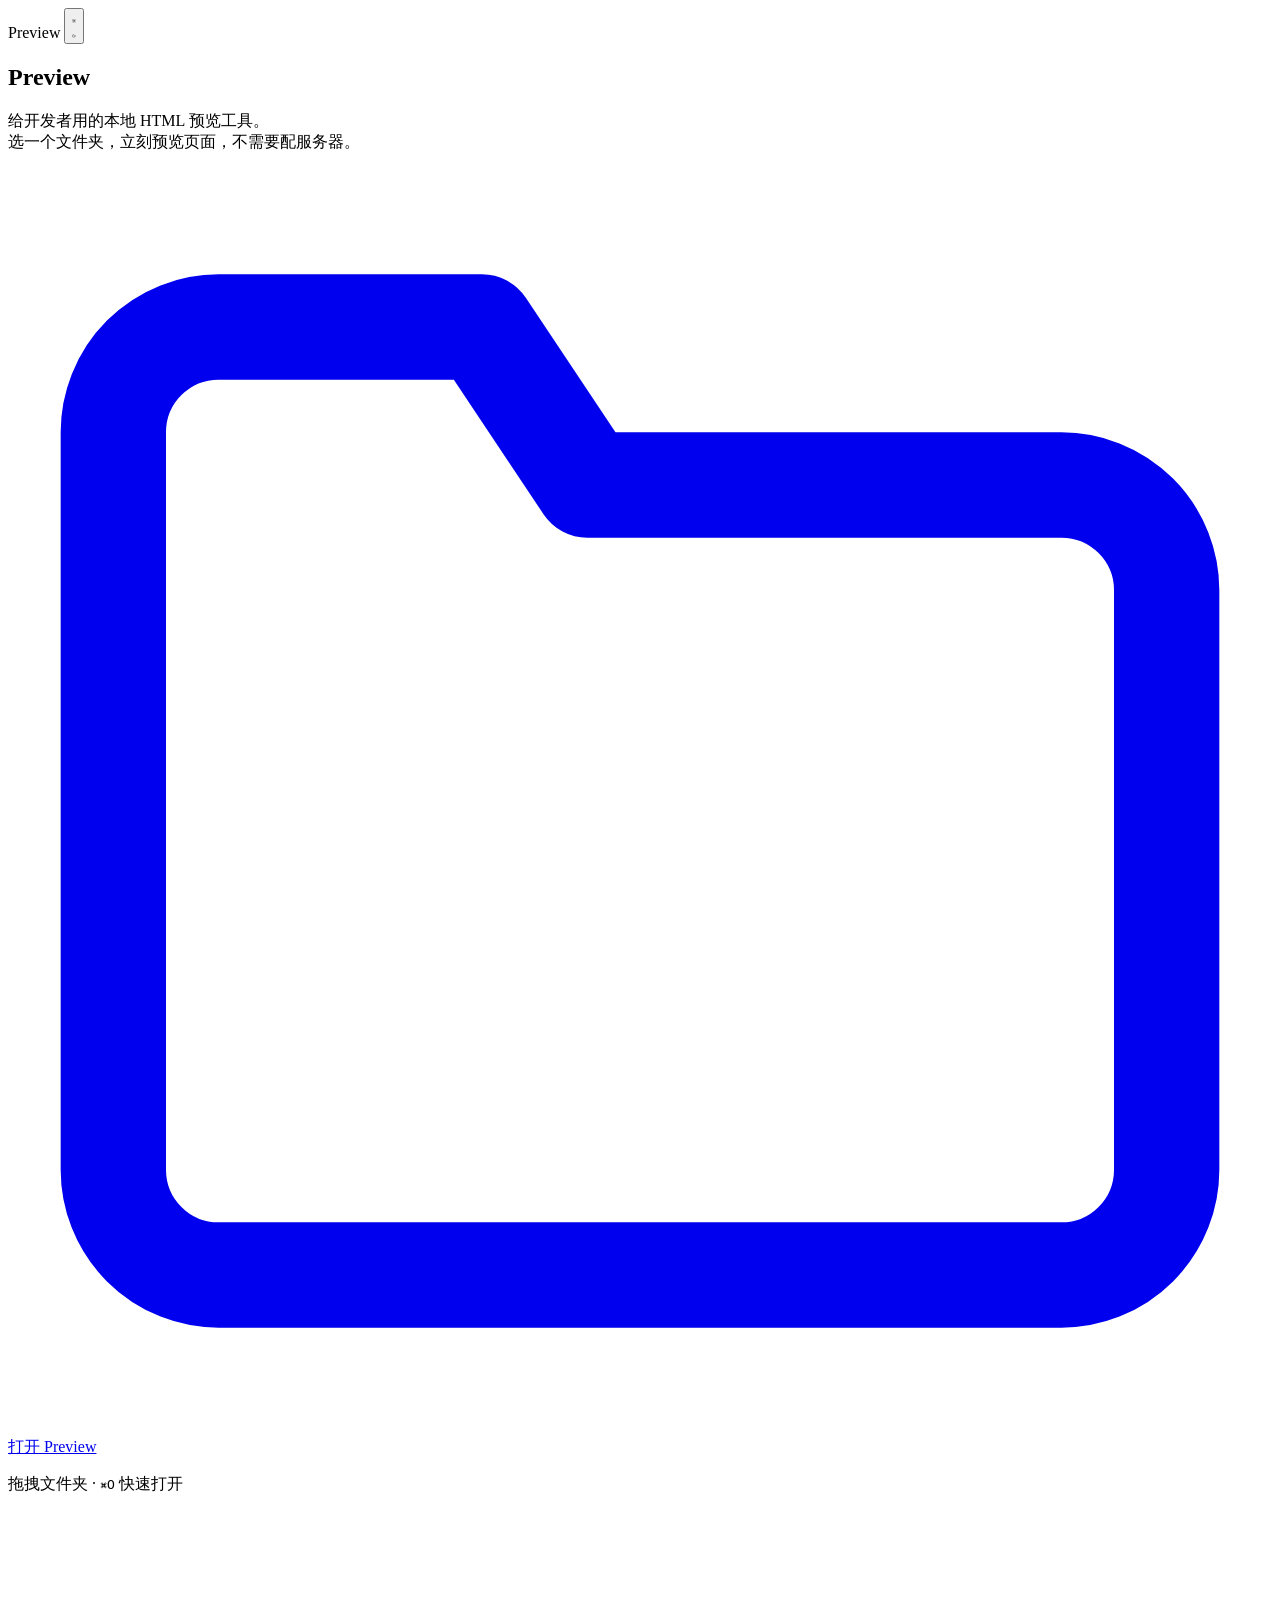
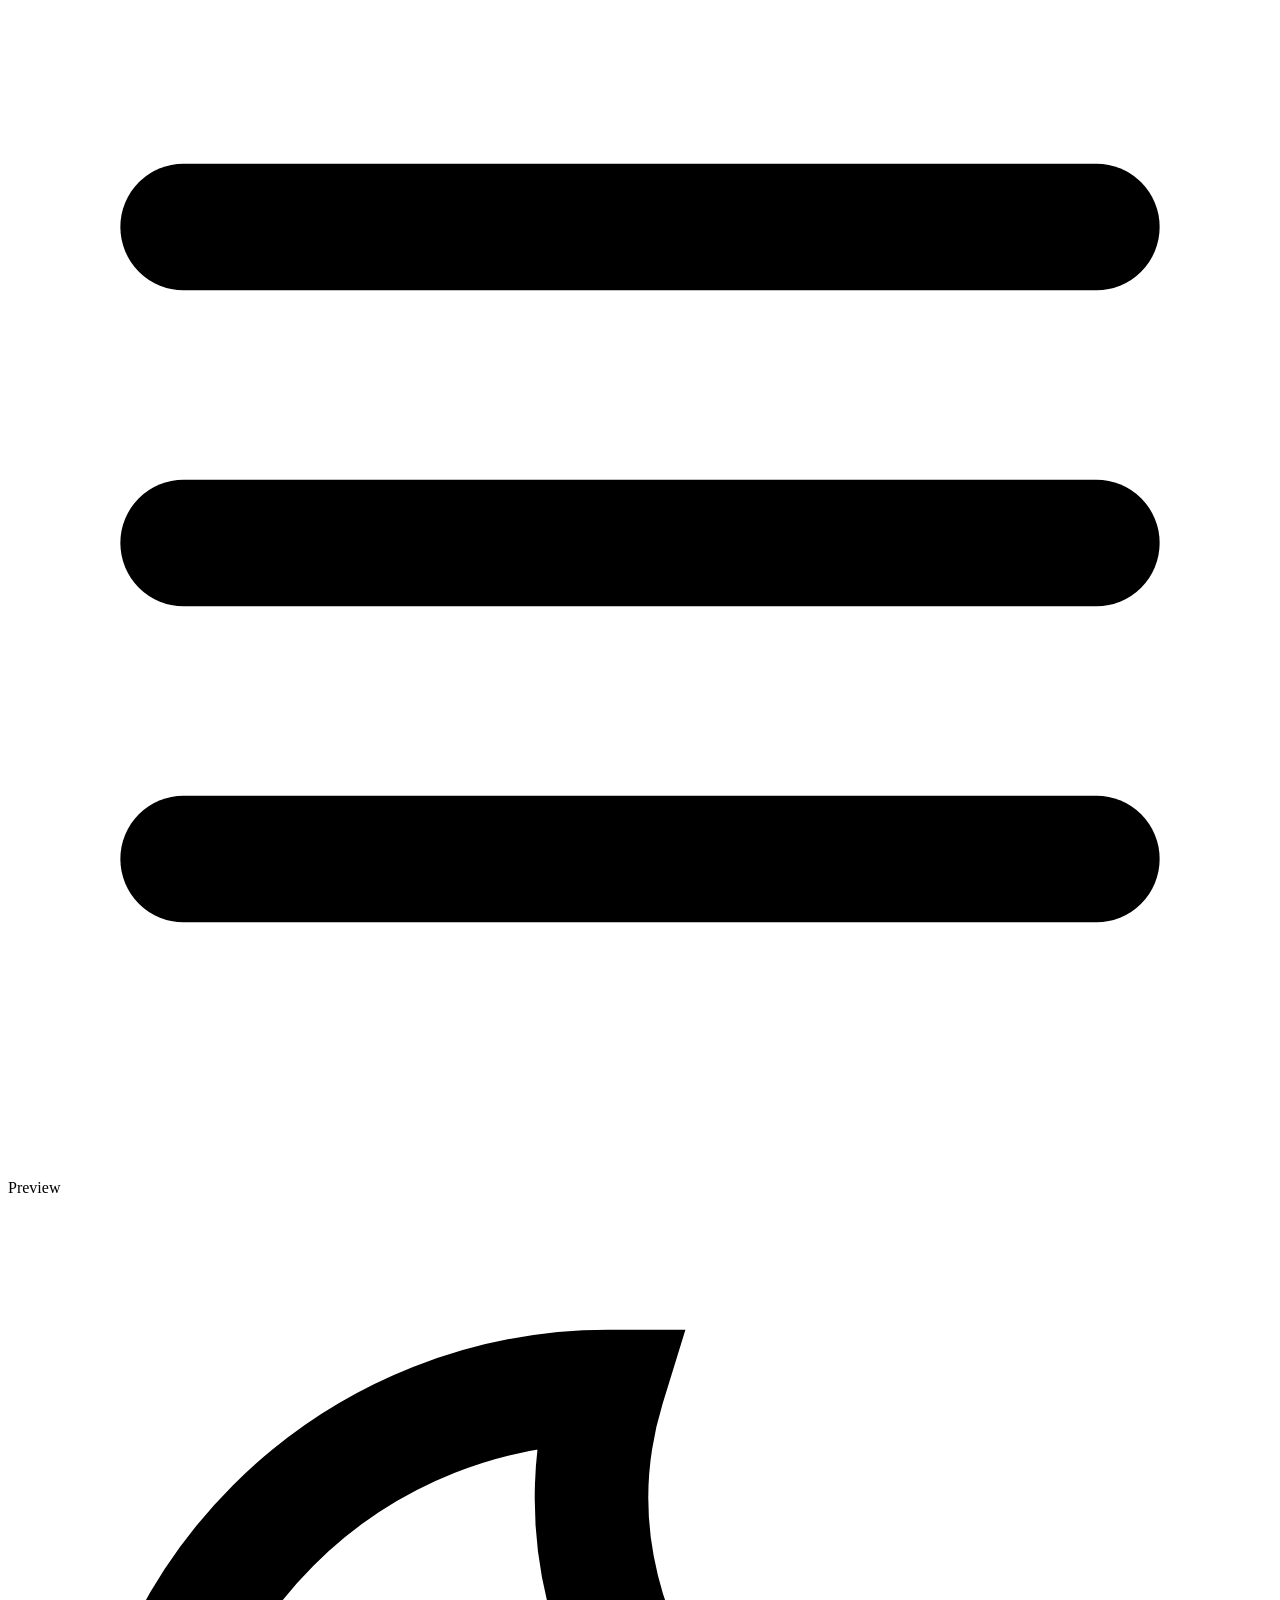
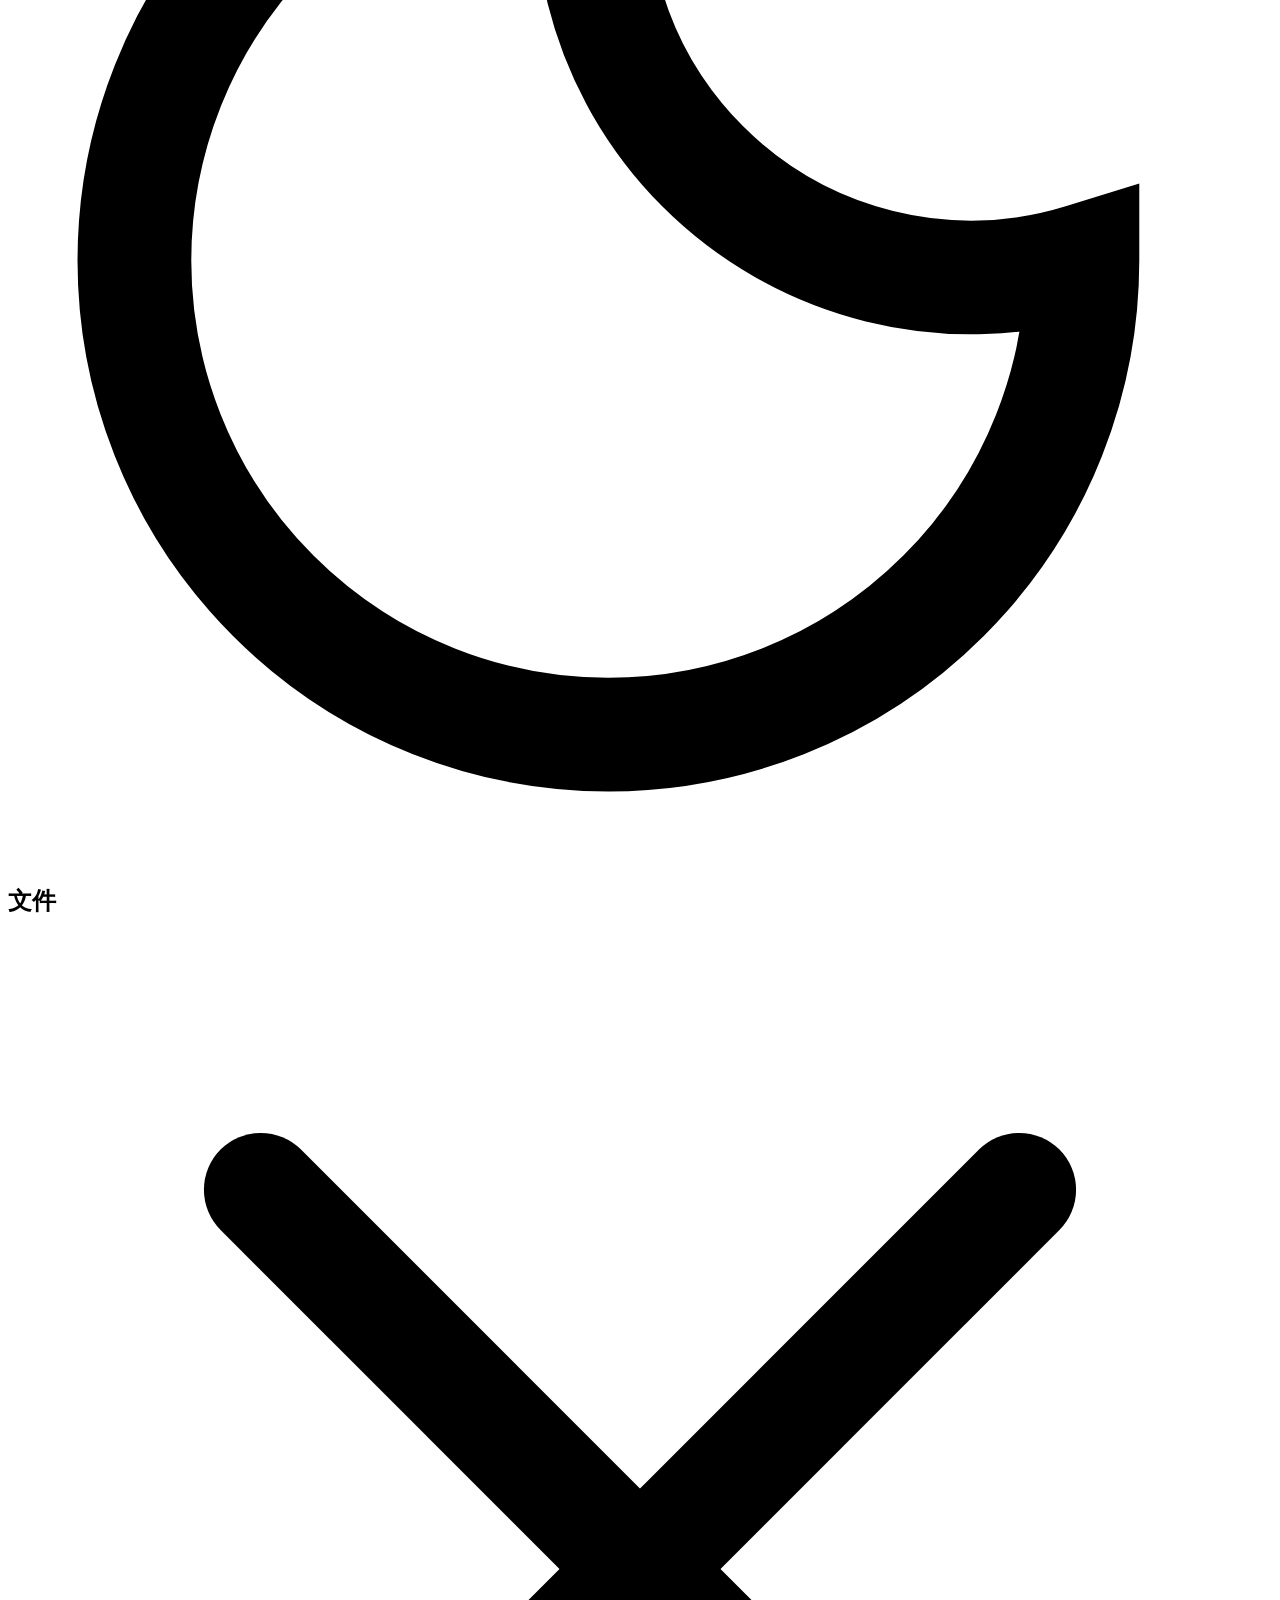
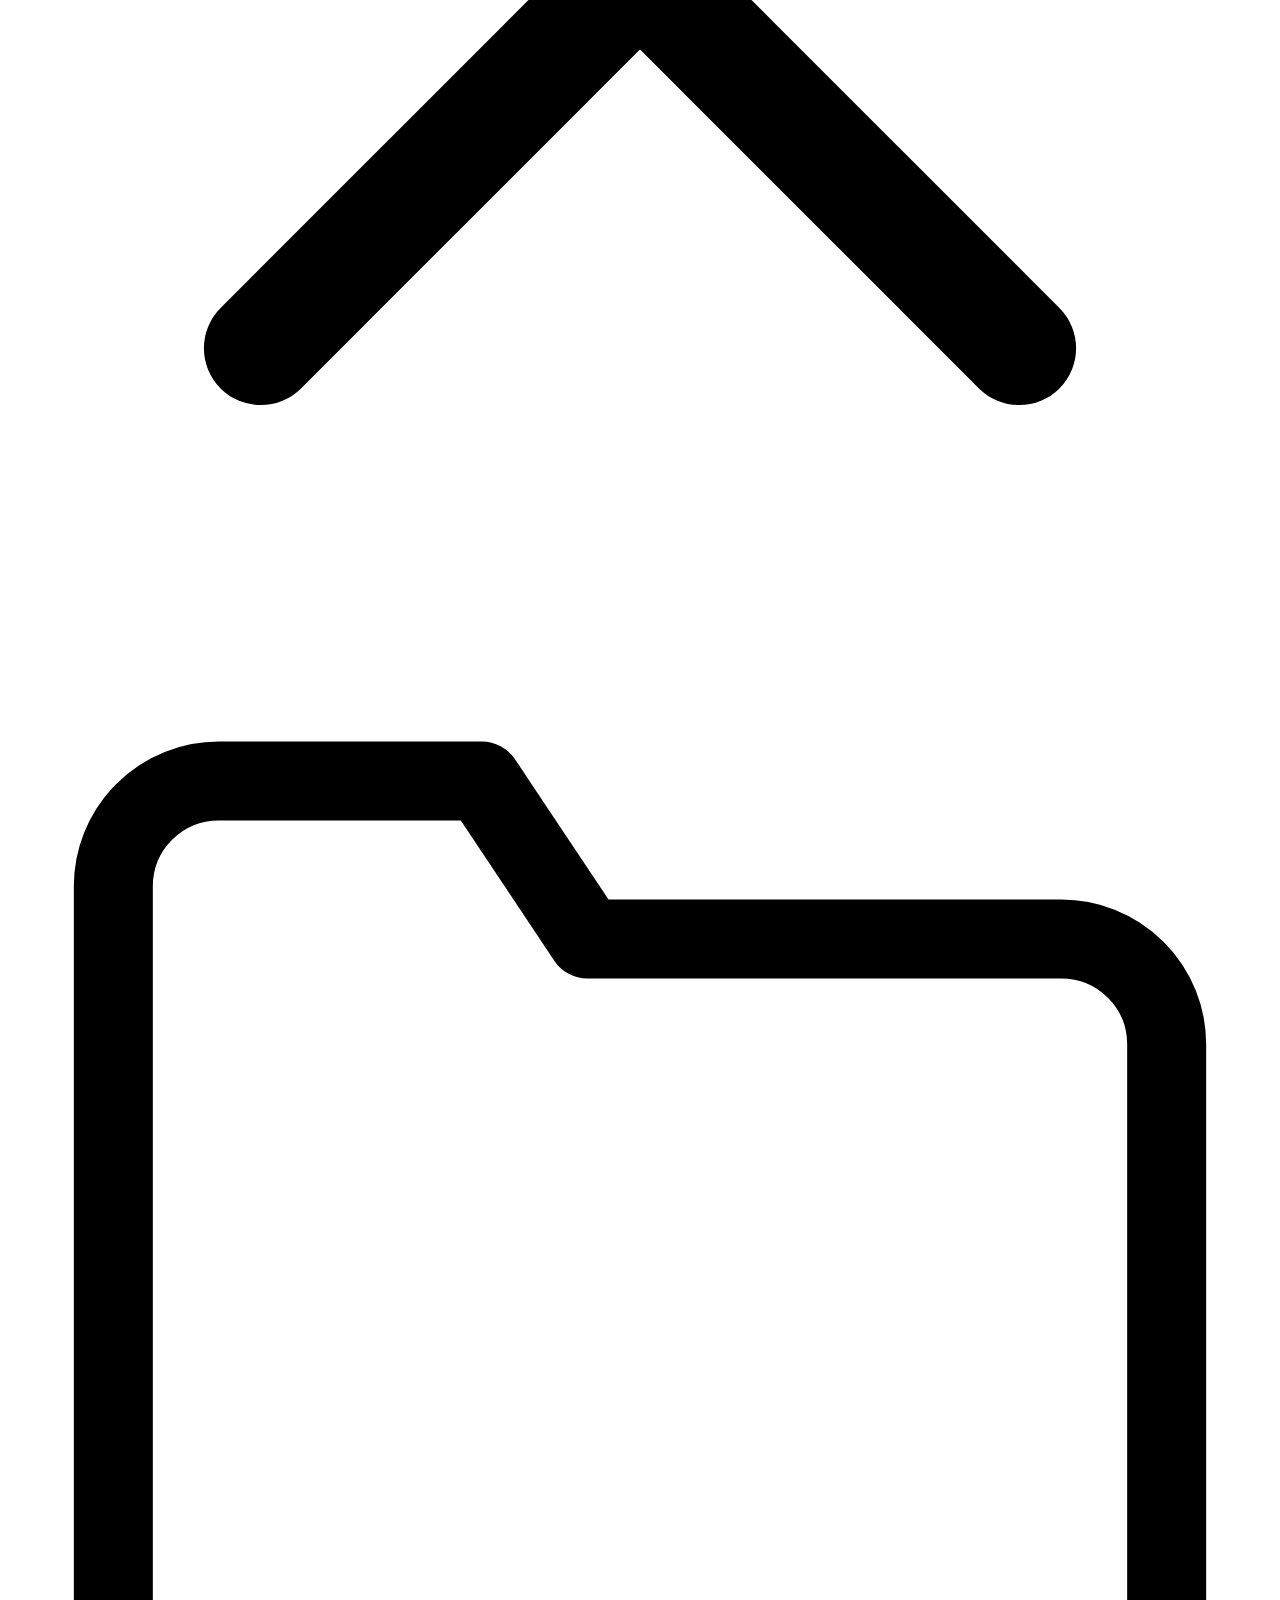
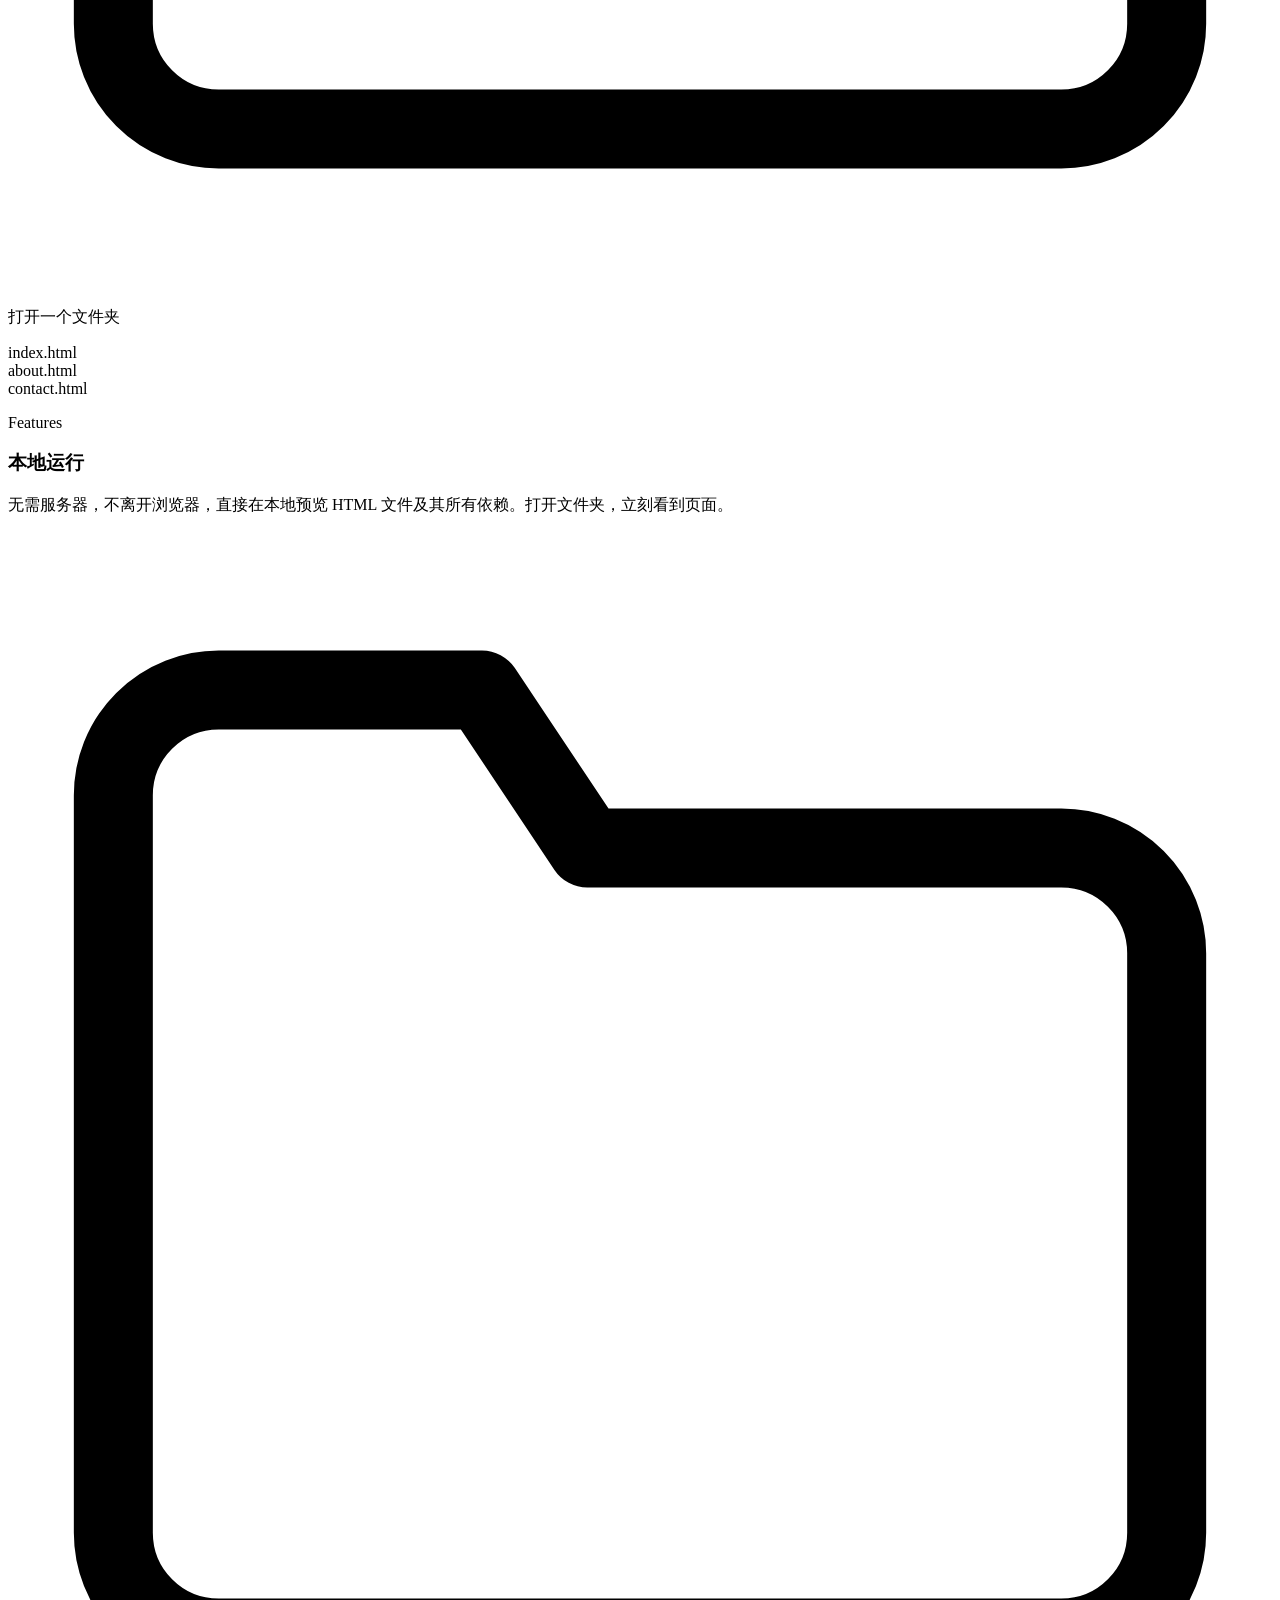
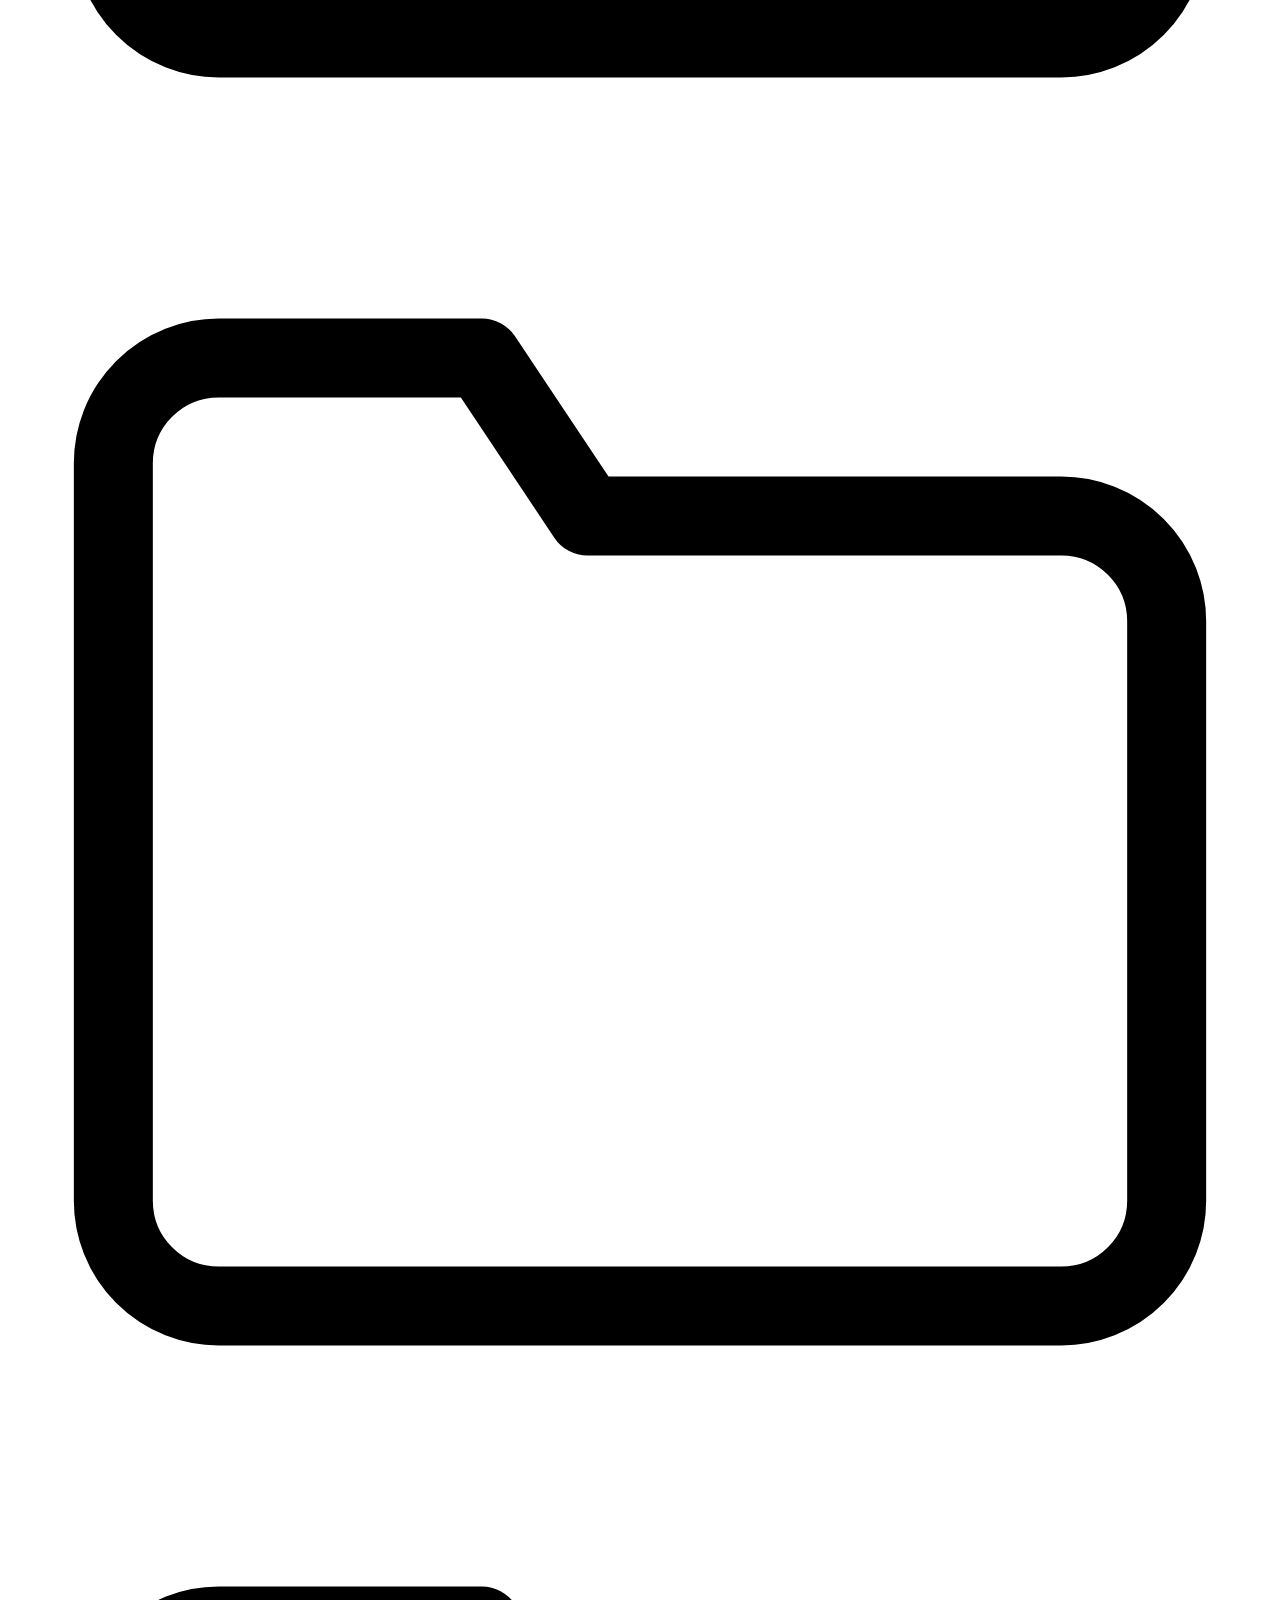
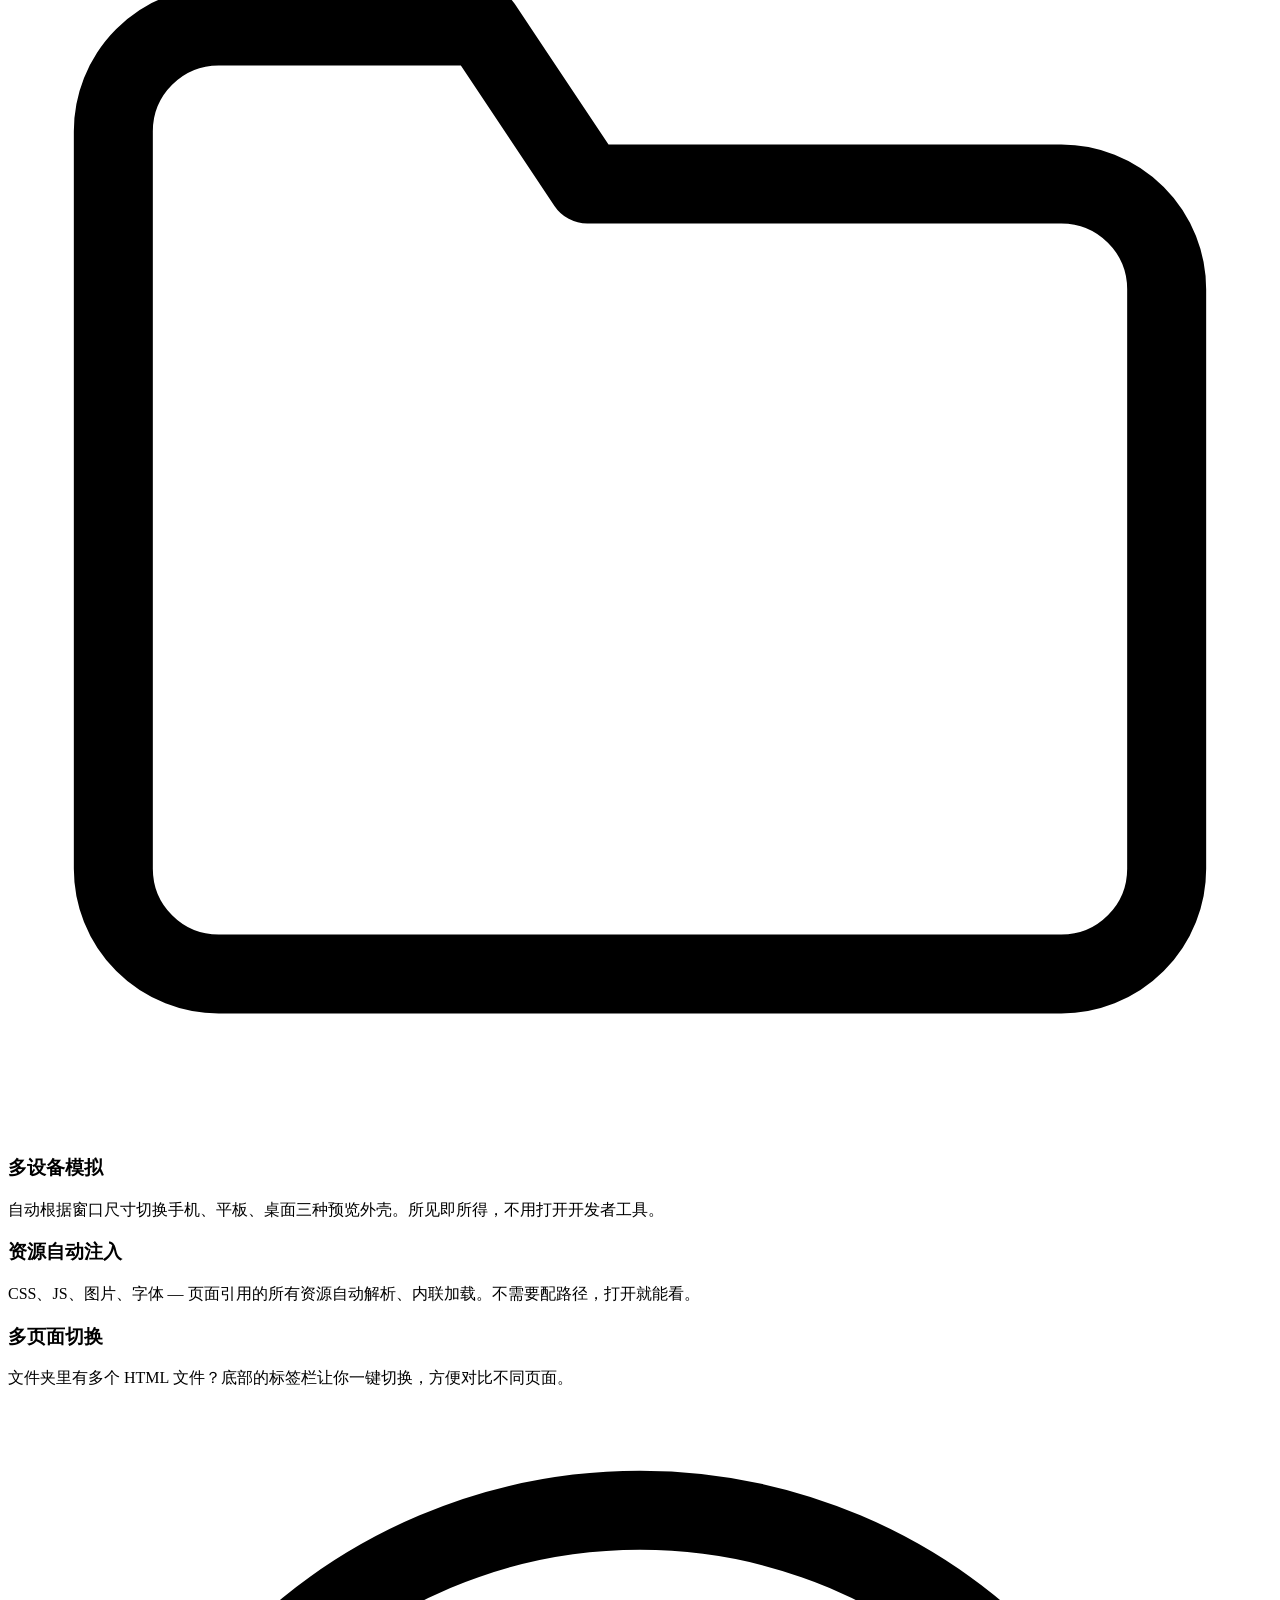
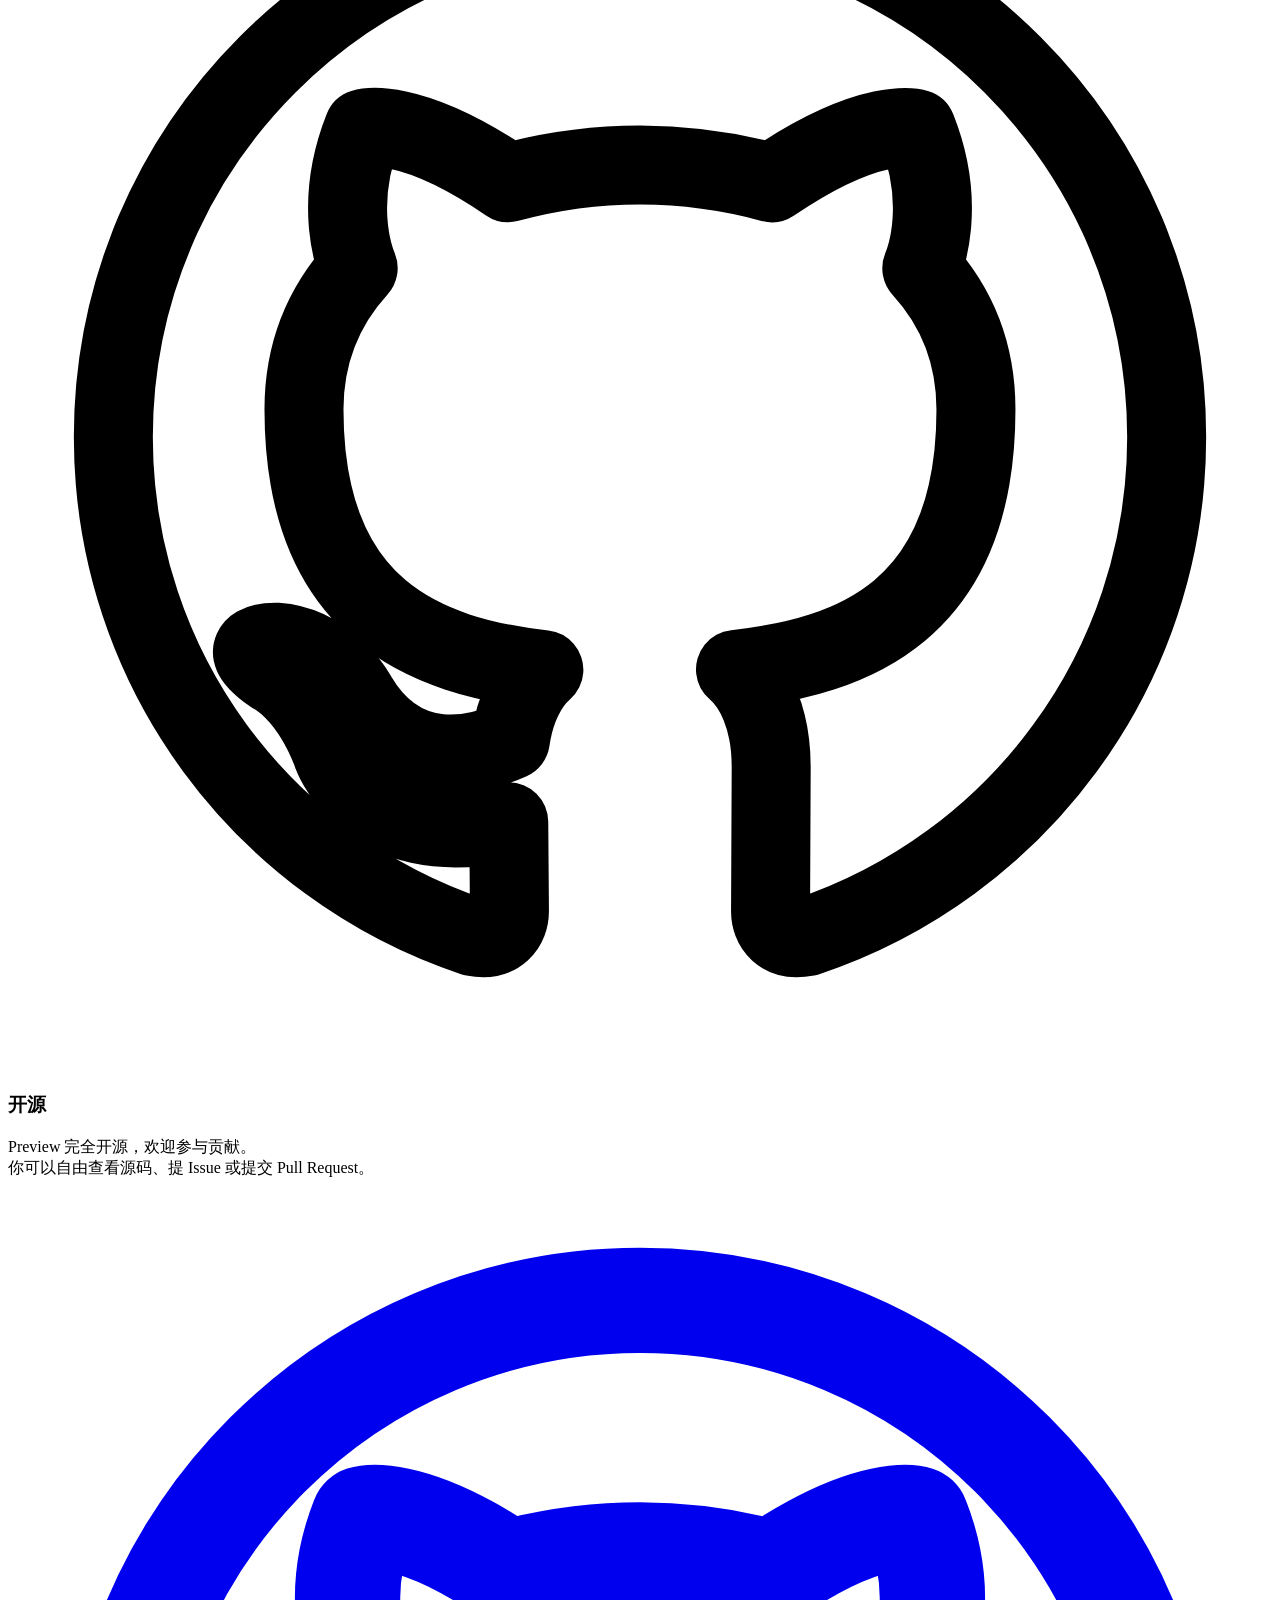
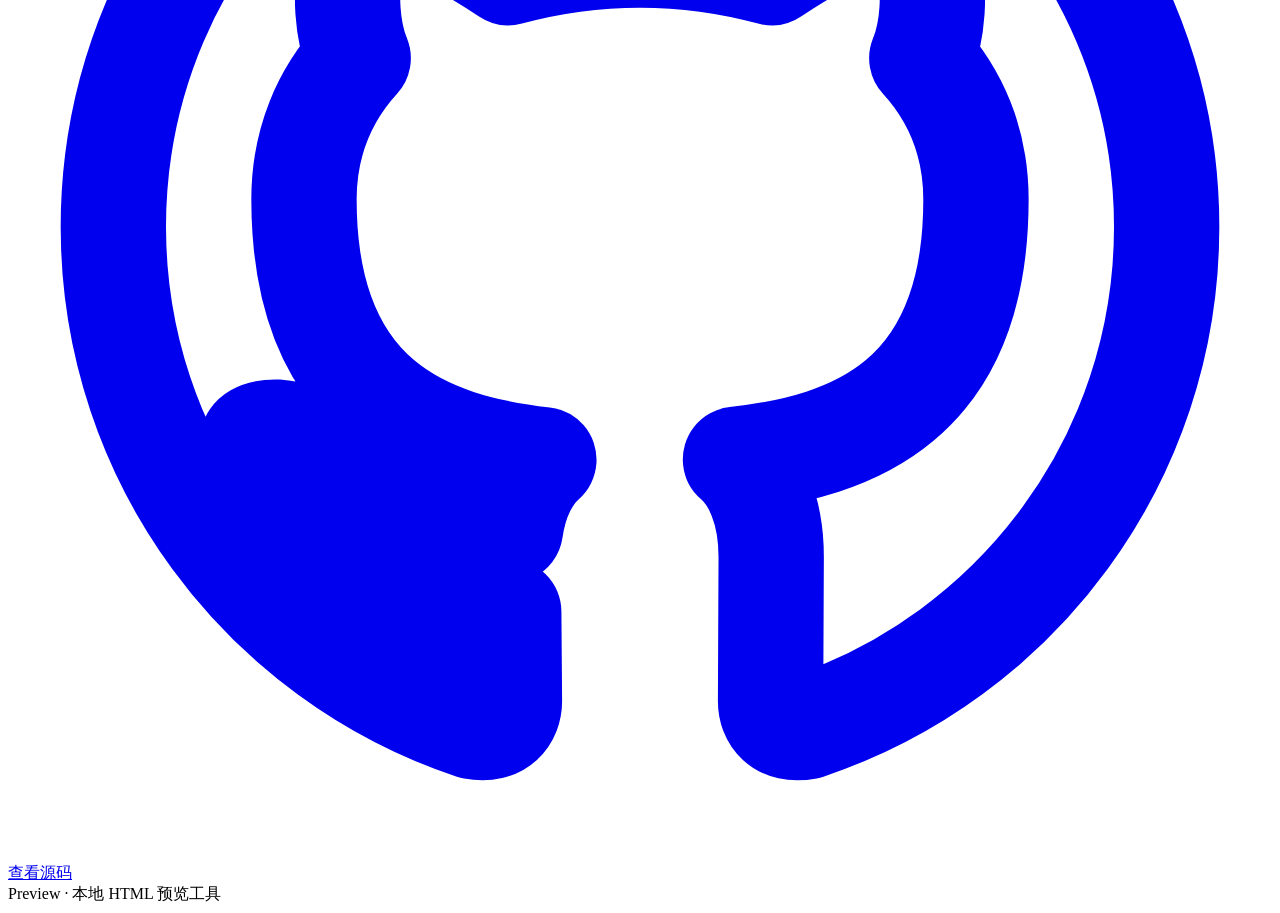
==== index.html @ fb8af23c "init: landing page with theme support, animations, and GitHub OSS section" ====
<!DOCTYPE html>
<html lang="zh-CN">
<head>
  <meta charset="UTF-8">
  <meta name="viewport" content="width=device-width,initial-scale=1,viewport-fit=cover">
  <meta name="description" content="Preview — 选择文件夹，立即预览 HTML，不需要配置。">
  <title>Preview — 本地 HTML 预览</title>
  <link rel="stylesheet" href="css/landing.css">
</head>
<body>

  <nav class="nav" role="navigation">
    <span class="nav-brand">Preview</span>
    <button class="nav-theme" id="themeBtn" type="button" aria-label="切换深色模式">
      <svg class="icon-sun" viewBox="0 0 20 20" fill="none" stroke="currentColor" stroke-width="1.8" stroke-linecap="round">
        <circle cx="10" cy="10" r="3.5"/>
        <line x1="10" y1="1" x2="10" y2="3"/><line x1="10" y1="17" x2="10" y2="19"/>
        <line x1="3.1" y1="3.1" x2="4.5" y2="4.5"/><line x1="15.5" y1="15.5" x2="16.9" y2="16.9"/>
        <line x1="1" y1="10" x2="3" y2="10"/><line x1="17" y1="10" x2="19" y2="10"/>
        <line x1="3.1" y1="16.9" x2="4.5" y2="15.5"/><line x1="15.5" y1="4.5" x2="16.9" y2="3.1"/>
      </svg>
      <svg class="icon-moon" hidden viewBox="0 0 20 20" fill="none" stroke="currentColor" stroke-width="1.8" stroke-linecap="round">
        <path d="M17 10.5A7.5 7.5 0 1 1 9.5 3a6 6 0 0 0 7.5 7.5z"/>
      </svg>
    </button>
  </nav>

  <section class="hero">

    <div class="hero-main">
      <div class="hero-txt">
        <h1>Preview</h1>
        <p>给开发者用的本地 HTML 预览工具。<br>选一个文件夹，立刻预览页面，不需要配服务器。</p>
      </div>
      <div class="hero-act">
        <a href="app.html" class="btn btn-pri">
          <svg viewBox="0 0 24 24" fill="none" stroke="currentColor" stroke-width="2" stroke-linecap="round" stroke-linejoin="round">
            <path d="M22 19a2 2 0 0 1-2 2H4a2 2 0 0 1-2-2V5a2 2 0 0 1 2-2h5l2 3h9a2 2 0 0 1 2 2z"/>
          </svg>
          打开 Preview
        </a>
        <p class="hint">拖拽文件夹 · <kbd>⌘O</kbd> 快速打开</p>
      </div>
    </div>

    <div class="mockup" role="img" aria-label="Preview 应用截图">
      <div class="mbar">
        <div class="mbar-l">
          <div class="mbar-btn">
            <svg viewBox="0 0 18 18" fill="none" stroke="currentColor" stroke-width="1.8" stroke-linecap="round">
              <line x1="2.5" y1="4.5" x2="15.5" y2="4.5"/><line x1="2.5" y1="9" x2="15.5" y2="9"/><line x1="2.5" y1="13.5" x2="15.5" y2="13.5"/>
            </svg>
          </div>
          <span class="mbar-title">Preview</span>
        </div>
        <div class="mbar-r">
          <div class="mbar-dot">
            <svg viewBox="0 0 20 20" fill="none" stroke="currentColor" stroke-width="1.8" stroke-linecap="round">
              <path d="M17 10.5A7.5 7.5 0 1 1 9.5 3a6 6 0 0 0 7.5 7.5z"/>
            </svg>
          </div>
        </div>
      </div>
      <div class="mbody">
        <div class="mside">
          <div class="mside-h">
            <h2>文件</h2>
            <div class="mside-x">
              <svg viewBox="0 0 20 20" fill="none" stroke="currentColor" stroke-width="1.8" stroke-linecap="round">
                <line x1="4" y1="4" x2="16" y2="16"/><line x1="16" y1="4" x2="4" y2="16"/>
              </svg>
            </div>
          </div>
          <div class="mside-s">
            <div class="mside-sf">&nbsp;</div>
          </div>
          <div class="mtree">
            <div class="mi act">
              <div class="mic" style="background:#aeaeb2;border-radius:2px;"></div>
              <div class="min act"></div>
            </div>
            <div class="mi">
              <div class="mic" style="background:#0071e3;border-radius:2px;"></div>
              <div class="min w6"></div>
            </div>
            <div class="mi">
              <div class="mic" style="background:#0071e3;opacity:0.6;border-radius:2px;"></div>
              <div class="min w4"></div>
            </div>
            <div class="mi">
              <div class="mic" style="background:#e8890c;border-radius:2px;"></div>
              <div class="min w5"></div>
            </div>
            <div class="mi">
              <div class="mic" style="background:#aeaeb2;border-radius:2px;"></div>
              <div class="min w3"></div>
            </div>
          </div>
        </div>
        <div class="mmain">
          <div class="mphone">
            <div class="mnotch">
              <div class="mns"></div>
              <div class="mnc"></div>
            </div>
            <div class="mscreen">
              <svg viewBox="0 0 24 24" fill="none" stroke="currentColor" stroke-width="1.5" stroke-linecap="round" stroke-linejoin="round">
                <path d="M22 19a2 2 0 0 1-2 2H4a2 2 0 0 1-2-2V5a2 2 0 0 1 2-2h5l2 3h9a2 2 0 0 1 2 2z"/>
              </svg>
              <p>打开一个文件夹</p>
            </div>
          </div>
        </div>
      </div>
      <div class="mtabs">
        <div class="mtab act">index.html</div>
        <div class="mtab">about.html</div>
        <div class="mtab">contact.html</div>
      </div>
    </div>

  </section>

  <section class="sec" aria-label="功能特性">
    <p class="sec-label">Features</p>
    <div class="fea">
      <div class="fea-v">
        <div class="fm">
          <div class="fmb"><div class="fmd"><div class="fmdo"></div><div class="fmdo"></div><div class="fmdo"></div></div></div>
          <div class="fmbody">
            <div class="fml w6"></div>
            <div class="fml w8"></div>
            <div class="fml w4"></div>
            <div class="fml accent w6"></div>
            <div class="fml w8"></div>
            <div class="fml w3"></div>
          </div>
        </div>
      </div>
      <div class="fea-t">
        <h3>本地运行</h3>
        <p>无需服务器，不离开浏览器，直接在本地预览 HTML 文件及其所有依赖。打开文件夹，立刻看到页面。</p>
      </div>
    </div>
    <div class="fea">
      <div class="fea-v">
        <div class="fdev">
          <div class="fdp"><div class="fdpi"><svg viewBox="0 0 24 24" fill="none" stroke="currentColor" stroke-width="1.5" stroke-linecap="round" stroke-linejoin="round"><path d="M22 19a2 2 0 0 1-2 2H4a2 2 0 0 1-2-2V5a2 2 0 0 1 2-2h5l2 3h9a2 2 0 0 1 2 2z"/></svg></div></div>
          <div class="fdt"><div class="fdti"><svg viewBox="0 0 24 24" fill="none" stroke="currentColor" stroke-width="1.5" stroke-linecap="round" stroke-linejoin="round"><path d="M22 19a2 2 0 0 1-2 2H4a2 2 0 0 1-2-2V5a2 2 0 0 1 2-2h5l2 3h9a2 2 0 0 1 2 2z"/></svg></div></div>
          <div class="fdd"><div class="fddi"><svg viewBox="0 0 24 24" fill="none" stroke="currentColor" stroke-width="1.5" stroke-linecap="round" stroke-linejoin="round"><path d="M22 19a2 2 0 0 1-2 2H4a2 2 0 0 1-2-2V5a2 2 0 0 1 2-2h5l2 3h9a2 2 0 0 1 2 2z"/></svg></div></div>
        </div>
      </div>
      <div class="fea-t">
        <h3>多设备模拟</h3>
        <p>自动根据窗口尺寸切换手机、平板、桌面三种预览外壳。所见即所得，不用打开开发者工具。</p>
      </div>
    </div>
    <div class="fea">
      <div class="fea-v">
        <div class="fm">
          <div class="fmb"><div class="fmd"><div class="fmdo"></div><div class="fmdo"></div><div class="fmdo"></div></div></div>
          <div class="fmbody">
            <div class="fml color w6"></div>
            <div class="fml w8"></div>
            <div class="fml color w4"></div>
            <div class="fml w6"></div>
            <div class="fml color w8"></div>
          </div>
        </div>
      </div>
      <div class="fea-t">
        <h3>资源自动注入</h3>
        <p>CSS、JS、图片、字体 — 页面引用的所有资源自动解析、内联加载。不需要配路径，打开就能看。</p>
      </div>
    </div>
    <div class="fea">
      <div class="fea-v">
        <div class="ftab">
          <div class="ft act"></div>
          <div class="ft"></div>
          <div class="ft"></div>
        </div>
      </div>
      <div class="fea-t">
        <h3>多页面切换</h3>
        <p>文件夹里有多个 HTML 文件？底部的标签栏让你一键切换，方便对比不同页面。</p>
      </div>
    </div>
  </section>

  <section class="oss" id="oss" aria-label="开源">
    <div class="oss-card">
      <div class="oss-icon">
        <svg viewBox="0 0 24 24" fill="none" stroke="currentColor" stroke-width="1.5" stroke-linecap="round" stroke-linejoin="round">
          <path d="M12 2C6.477 2 2 6.477 2 12c0 4.42 2.865 8.166 6.839 9.489.5.092.682-.217.682-.482 0-.237-.008-.866-.013-1.7-2.782.604-3.369-1.34-3.369-1.34-.454-1.156-1.11-1.464-1.11-1.464-.908-.62.069-.608.069-.608 1.003.07 1.531 1.03 1.531 1.03.892 1.529 2.341 1.087 2.91.831.092-.646.35-1.086.636-1.336-2.22-.253-4.555-1.11-4.555-4.943 0-1.091.39-1.984 1.029-2.683-.103-.253-.446-1.27.098-2.647 0 0 .84-.269 2.75 1.025A9.578 9.578 0 0 1 12 6.836a9.59 9.59 0 0 1 2.504.337c1.909-1.294 2.747-1.025 2.747-1.025.546 1.377.203 2.394.1 2.647.64.699 1.028 1.592 1.028 2.683 0 3.842-2.339 4.687-4.566 4.935.359.309.678.919.678 1.852 0 1.336-.012 2.415-.012 2.743 0 .267.18.578.688.48C19.138 20.163 22 16.418 22 12c0-5.523-4.477-10-10-10z"/>
        </svg>
      </div>
      <h3>开源</h3>
      <p>Preview 完全开源，欢迎参与贡献。<br>你可以自由查看源码、提 Issue 或提交 Pull Request。</p>
      <a href="https://github.com/ChibaQY/preview" class="oss-link" target="_blank" rel="noopener">
        <svg viewBox="0 0 24 24" fill="none" stroke="currentColor" stroke-width="2" stroke-linecap="round" stroke-linejoin="round">
          <path d="M12 2C6.477 2 2 6.477 2 12c0 4.42 2.865 8.166 6.839 9.489.5.092.682-.217.682-.482 0-.237-.008-.866-.013-1.7-2.782.604-3.369-1.34-3.369-1.34-.454-1.156-1.11-1.464-1.11-1.464-.908-.62.069-.608.069-.608 1.003.07 1.531 1.03 1.531 1.03.892 1.529 2.341 1.087 2.91.831.092-.646.35-1.086.636-1.336-2.22-.253-4.555-1.11-4.555-4.943 0-1.091.39-1.984 1.029-2.683-.103-.253-.446-1.27.098-2.647 0 0 .84-.269 2.75 1.025A9.578 9.578 0 0 1 12 6.836a9.59 9.59 0 0 1 2.504.337c1.909-1.294 2.747-1.025 2.747-1.025.546 1.377.203 2.394.1 2.647.64.699 1.028 1.592 1.028 2.683 0 3.842-2.339 4.687-4.566 4.935.359.309.678.919.678 1.852 0 1.336-.012 2.415-.012 2.743 0 .267.18.578.688.48C19.138 20.163 22 16.418 22 12c0-5.523-4.477-10-10-10z"/>
        </svg>
        查看源码
      </a>
    </div>
  </section>

  <div class="footer">Preview · 本地 HTML 预览工具</div>

  <script>
    (function () {
      var root = document.documentElement;
      var btn = document.getElementById('themeBtn');
      var KEY = 'preview-theme';

      function preferred() { return window.matchMedia('(prefers-color-scheme: dark)').matches ? 'dark' : 'light'; }

      function sync(t) {
        root.setAttribute('data-theme', t);
        root.style.colorScheme = t;
        var sun = btn && btn.querySelector('.icon-sun');
        var moon = btn && btn.querySelector('.icon-moon');
        if (sun && moon) { sun.hidden = t === 'dark'; moon.hidden = t !== 'dark'; }
        try { localStorage.setItem(KEY, t); } catch (_) {}
      }

      var s; try { s = localStorage.getItem(KEY); } catch (_) {}
      sync(s || preferred());

      if (btn) btn.addEventListener('click', function () {
        var cur = root.getAttribute('data-theme') || preferred();
        sync(cur === 'dark' ? 'light' : 'dark');
      });

      window.matchMedia('(prefers-color-scheme: dark)').addEventListener('change', function (e) {
        var saved; try { saved = localStorage.getItem(KEY); } catch (_) {}
        if (!saved) sync(e.matches ? 'dark' : 'light');
      });
    })();

    (function () {
      var reduced = window.matchMedia('(prefers-reduced-motion: reduce)').matches;
      if (reduced) return;

      var els = document.querySelectorAll('.fea, .oss');

      if ('IntersectionObserver' in window && els.length) {
        var obs = new IntersectionObserver(function (entries) {
          entries.forEach(function (entry) {
            if (entry.isIntersecting) {
              entry.target.classList.add('is-visible');
              obs.unobserve(entry.target);
            }
          });
        }, { threshold: 0.12, rootMargin: '0px 0px -20px 0px' });

        for (var i = 0; i < els.length; i++) obs.observe(els[i]);
      } else {
        for (var i = 0; i < els.length; i++) els[i].classList.add('is-visible');
      }
    })();
  </script>

</body>
</html>
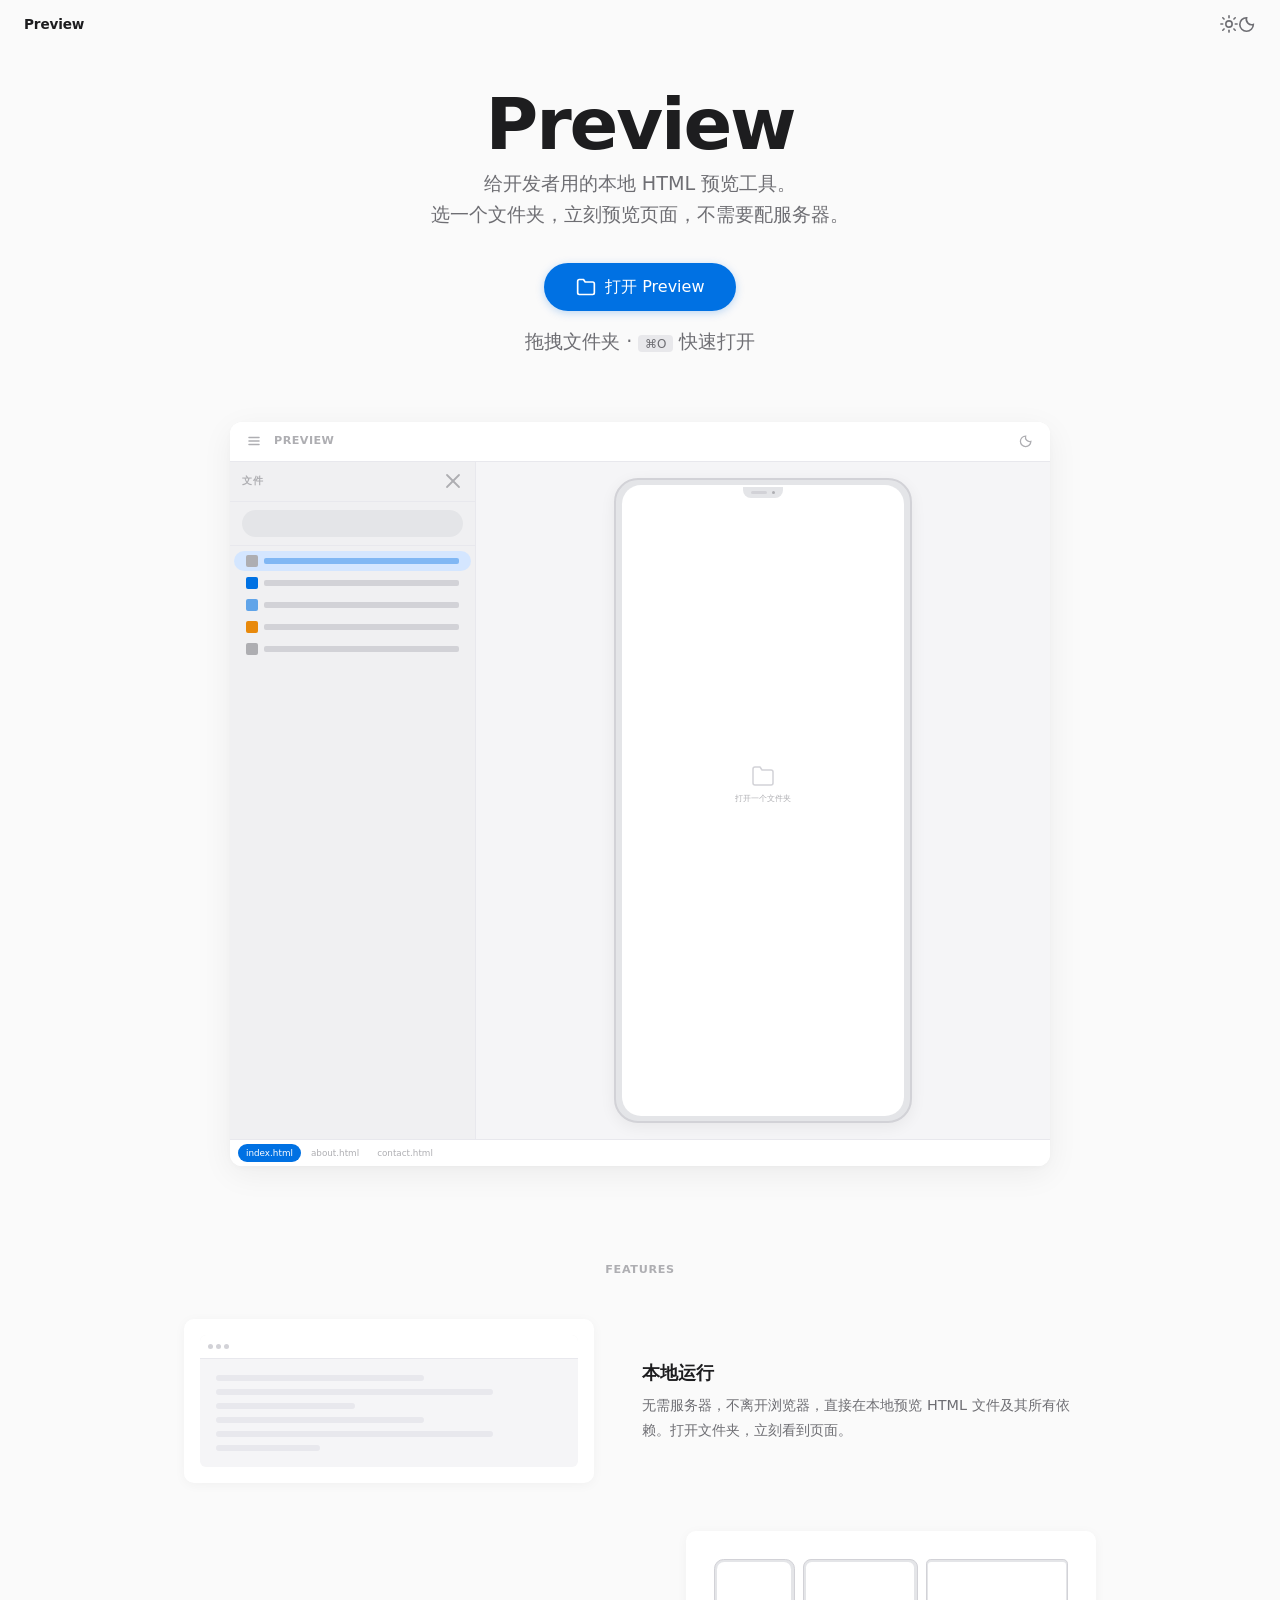
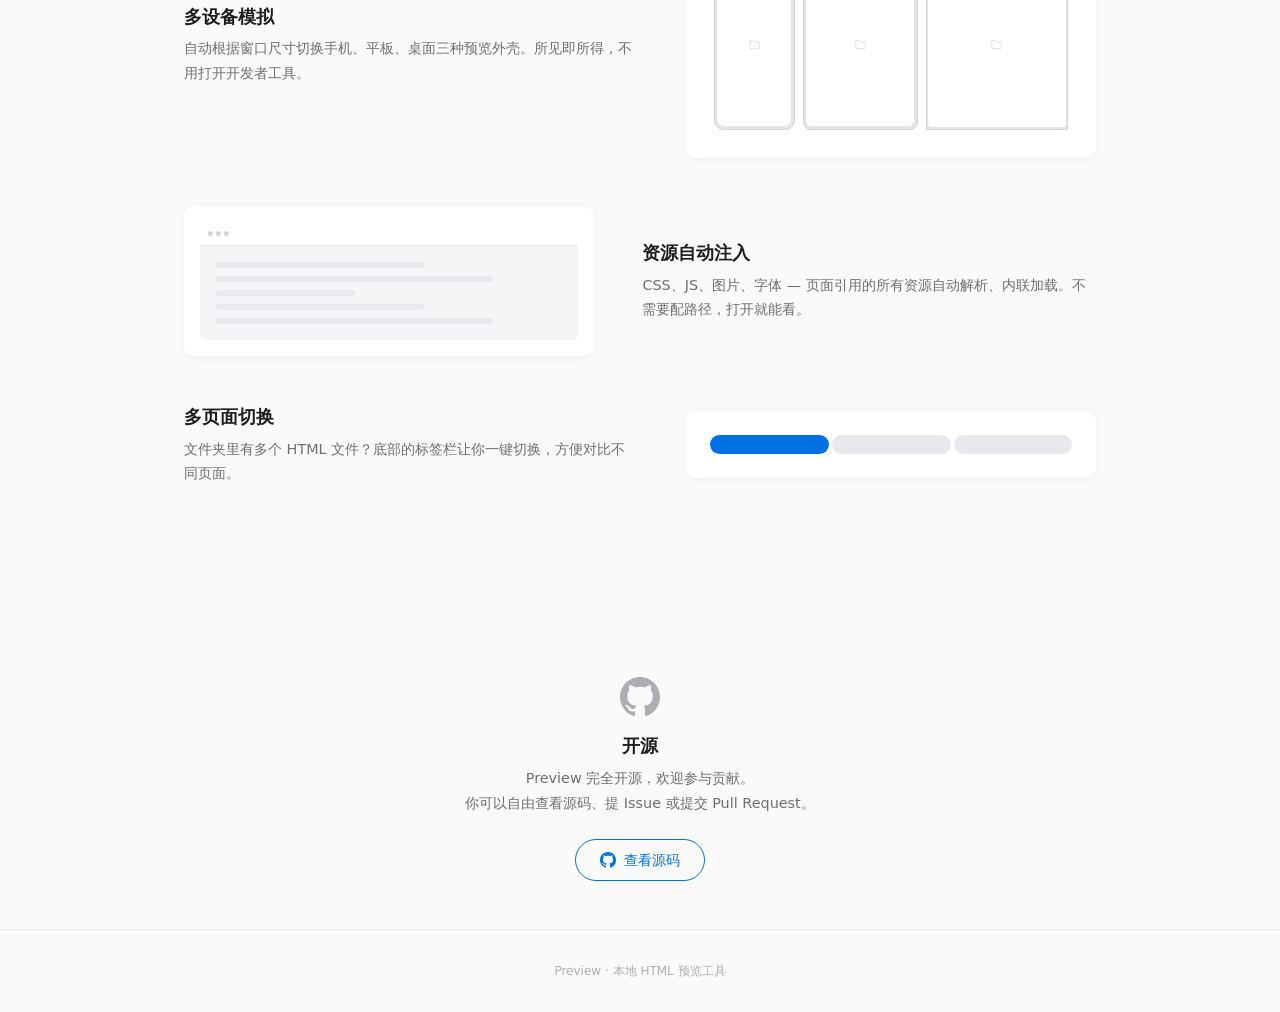
==== commit d8f628ba: "refactor: 统一 OSS 区视觉语言、GitHub 官方图标、按钮风格同步" ====
--- a/index.html
+++ b/index.html
@@ -5,6 +5,7 @@
   <meta name="viewport" content="width=device-width,initial-scale=1,viewport-fit=cover">
   <meta name="description" content="Preview — 选择文件夹，立即预览 HTML，不需要配置。">
   <title>Preview — 本地 HTML 预览</title>
+  <link rel="stylesheet" href="css/tokens.css">
   <link rel="stylesheet" href="css/landing.css">
 </head>
 <body>
@@ -123,83 +124,85 @@
 
   <section class="sec" aria-label="功能特性">
     <p class="sec-label">Features</p>
-    <div class="fea">
-      <div class="fea-v">
-        <div class="fm">
-          <div class="fmb"><div class="fmd"><div class="fmdo"></div><div class="fmdo"></div><div class="fmdo"></div></div></div>
-          <div class="fmbody">
-            <div class="fml w6"></div>
-            <div class="fml w8"></div>
-            <div class="fml w4"></div>
-            <div class="fml accent w6"></div>
-            <div class="fml w8"></div>
-            <div class="fml w3"></div>
-          </div>
-        </div>
-      </div>
-      <div class="fea-t">
-        <h3>本地运行</h3>
-        <p>无需服务器，不离开浏览器，直接在本地预览 HTML 文件及其所有依赖。打开文件夹，立刻看到页面。</p>
-      </div>
-    </div>
-    <div class="fea">
-      <div class="fea-v">
-        <div class="fdev">
-          <div class="fdp"><div class="fdpi"><svg viewBox="0 0 24 24" fill="none" stroke="currentColor" stroke-width="1.5" stroke-linecap="round" stroke-linejoin="round"><path d="M22 19a2 2 0 0 1-2 2H4a2 2 0 0 1-2-2V5a2 2 0 0 1 2-2h5l2 3h9a2 2 0 0 1 2 2z"/></svg></div></div>
-          <div class="fdt"><div class="fdti"><svg viewBox="0 0 24 24" fill="none" stroke="currentColor" stroke-width="1.5" stroke-linecap="round" stroke-linejoin="round"><path d="M22 19a2 2 0 0 1-2 2H4a2 2 0 0 1-2-2V5a2 2 0 0 1 2-2h5l2 3h9a2 2 0 0 1 2 2z"/></svg></div></div>
-          <div class="fdd"><div class="fddi"><svg viewBox="0 0 24 24" fill="none" stroke="currentColor" stroke-width="1.5" stroke-linecap="round" stroke-linejoin="round"><path d="M22 19a2 2 0 0 1-2 2H4a2 2 0 0 1-2-2V5a2 2 0 0 1 2-2h5l2 3h9a2 2 0 0 1 2 2z"/></svg></div></div>
-        </div>
-      </div>
-      <div class="fea-t">
-        <h3>多设备模拟</h3>
-        <p>自动根据窗口尺寸切换手机、平板、桌面三种预览外壳。所见即所得，不用打开开发者工具。</p>
-      </div>
-    </div>
-    <div class="fea">
-      <div class="fea-v">
-        <div class="fm">
-          <div class="fmb"><div class="fmd"><div class="fmdo"></div><div class="fmdo"></div><div class="fmdo"></div></div></div>
-          <div class="fmbody">
-            <div class="fml color w6"></div>
-            <div class="fml w8"></div>
-            <div class="fml color w4"></div>
-            <div class="fml w6"></div>
-            <div class="fml color w8"></div>
-          </div>
-        </div>
-      </div>
-      <div class="fea-t">
-        <h3>资源自动注入</h3>
-        <p>CSS、JS、图片、字体 — 页面引用的所有资源自动解析、内联加载。不需要配路径，打开就能看。</p>
-      </div>
-    </div>
-    <div class="fea">
-      <div class="fea-v">
-        <div class="ftab">
-          <div class="ft act"></div>
-          <div class="ft"></div>
-          <div class="ft"></div>
-        </div>
-      </div>
-      <div class="fea-t">
-        <h3>多页面切换</h3>
-        <p>文件夹里有多个 HTML 文件？底部的标签栏让你一键切换，方便对比不同页面。</p>
+    <div class="fea-grid">
+      <div class="fea">
+        <div class="fea-v">
+          <div class="fm">
+            <div class="fmb"><div class="fmd"><div class="fmdo"></div><div class="fmdo"></div><div class="fmdo"></div></div></div>
+            <div class="fmbody">
+              <div class="fml" style="width:60%"></div>
+              <div class="fml" style="width:80%"></div>
+              <div class="fml" style="width:40%"></div>
+              <div class="fml" style="width:60%"></div>
+              <div class="fml" style="width:80%"></div>
+              <div class="fml" style="width:30%"></div>
+            </div>
+          </div>
+        </div>
+        <div class="fea-t">
+          <h3>本地运行</h3>
+          <p>无需服务器，不离开浏览器，直接在本地预览 HTML 文件及其所有依赖。打开文件夹，立刻看到页面。</p>
+        </div>
+      </div>
+      <div class="fea">
+        <div class="fea-v">
+          <div class="fdev">
+            <div class="fdp"><div class="fdpi"><svg viewBox="0 0 24 24" fill="none" stroke="currentColor" stroke-width="1.5" stroke-linecap="round" stroke-linejoin="round"><path d="M22 19a2 2 0 0 1-2 2H4a2 2 0 0 1-2-2V5a2 2 0 0 1 2-2h5l2 3h9a2 2 0 0 1 2 2z"/></svg></div></div>
+            <div class="fdt"><div class="fdti"><svg viewBox="0 0 24 24" fill="none" stroke="currentColor" stroke-width="1.5" stroke-linecap="round" stroke-linejoin="round"><path d="M22 19a2 2 0 0 1-2 2H4a2 2 0 0 1-2-2V5a2 2 0 0 1 2-2h5l2 3h9a2 2 0 0 1 2 2z"/></svg></div></div>
+            <div class="fdd"><div class="fddi"><svg viewBox="0 0 24 24" fill="none" stroke="currentColor" stroke-width="1.5" stroke-linecap="round" stroke-linejoin="round"><path d="M22 19a2 2 0 0 1-2 2H4a2 2 0 0 1-2-2V5a2 2 0 0 1 2-2h5l2 3h9a2 2 0 0 1 2 2z"/></svg></div></div>
+          </div>
+        </div>
+        <div class="fea-t">
+          <h3>多设备模拟</h3>
+          <p>自动根据窗口尺寸切换手机、平板、桌面三种预览外壳。所见即所得，不用打开开发者工具。</p>
+        </div>
+      </div>
+      <div class="fea">
+        <div class="fea-v">
+          <div class="fm">
+            <div class="fmb"><div class="fmd"><div class="fmdo"></div><div class="fmdo"></div><div class="fmdo"></div></div></div>
+            <div class="fmbody">
+              <div class="fml" style="width:60%"></div>
+              <div class="fml" style="width:80%"></div>
+              <div class="fml" style="width:40%"></div>
+              <div class="fml" style="width:60%"></div>
+              <div class="fml" style="width:80%"></div>
+            </div>
+          </div>
+        </div>
+        <div class="fea-t">
+          <h3>资源自动注入</h3>
+          <p>CSS、JS、图片、字体 — 页面引用的所有资源自动解析、内联加载。不需要配路径，打开就能看。</p>
+        </div>
+      </div>
+      <div class="fea">
+        <div class="fea-v">
+          <div class="ftab">
+            <div class="ft act"></div>
+            <div class="ft"></div>
+            <div class="ft"></div>
+          </div>
+        </div>
+        <div class="fea-t">
+          <h3>多页面切换</h3>
+          <p>文件夹里有多个 HTML 文件？底部的标签栏让你一键切换，方便对比不同页面。</p>
+        </div>
       </div>
     </div>
   </section>
 
   <section class="oss" id="oss" aria-label="开源">
-    <div class="oss-card">
+    <div class="oss-inner">
       <div class="oss-icon">
-        <svg viewBox="0 0 24 24" fill="none" stroke="currentColor" stroke-width="1.5" stroke-linecap="round" stroke-linejoin="round">
-          <path d="M12 2C6.477 2 2 6.477 2 12c0 4.42 2.865 8.166 6.839 9.489.5.092.682-.217.682-.482 0-.237-.008-.866-.013-1.7-2.782.604-3.369-1.34-3.369-1.34-.454-1.156-1.11-1.464-1.11-1.464-.908-.62.069-.608.069-.608 1.003.07 1.531 1.03 1.531 1.03.892 1.529 2.341 1.087 2.91.831.092-.646.35-1.086.636-1.336-2.22-.253-4.555-1.11-4.555-4.943 0-1.091.39-1.984 1.029-2.683-.103-.253-.446-1.27.098-2.647 0 0 .84-.269 2.75 1.025A9.578 9.578 0 0 1 12 6.836a9.59 9.59 0 0 1 2.504.337c1.909-1.294 2.747-1.025 2.747-1.025.546 1.377.203 2.394.1 2.647.64.699 1.028 1.592 1.028 2.683 0 3.842-2.339 4.687-4.566 4.935.359.309.678.919.678 1.852 0 1.336-.012 2.415-.012 2.743 0 .267.18.578.688.48C19.138 20.163 22 16.418 22 12c0-5.523-4.477-10-10-10z"/>
+        <svg viewBox="0 0 16 16" fill="currentColor">
+          <path d="M8 0C3.58 0 0 3.58 0 8c0 3.54 2.29 6.53 5.47 7.59.4.07.55-.17.55-.38 0-.19-.01-.82-.01-1.49-2.01.37-2.53-.49-2.69-.94-.09-.23-.48-.94-.82-1.13-.28-.15-.68-.52-.01-.53.63-.01 1.08.58 1.23.82.72 1.21 1.87.87 2.33.66.07-.52.28-.87.51-1.07-1.78-.2-3.64-.89-3.64-3.95 0-.87.31-1.59.82-2.15-.08-.2-.36-1.02.08-2.12 0 0 .67-.21 2.2.82.64-.18 1.32-.27 2-.27.68 0 1.36.09 2 .27 1.53-1.04 2.2-.82 2.2-.82.44 1.1.16 1.92.08 2.12.51.56.82 1.27.82 2.15 0 3.07-1.87 3.75-3.65 3.95.29.25.54.73.54 1.48 0 1.07-.01 1.93-.01 2.2 0 .21.15.46.55.38A8.013 8.013 0 0016 8c0-4.42-3.58-8-8-8z"/>
         </svg>
       </div>
       <h3>开源</h3>
       <p>Preview 完全开源，欢迎参与贡献。<br>你可以自由查看源码、提 Issue 或提交 Pull Request。</p>
-      <a href="https://github.com/ChibaQY/preview" class="oss-link" target="_blank" rel="noopener">
-        <svg viewBox="0 0 24 24" fill="none" stroke="currentColor" stroke-width="2" stroke-linecap="round" stroke-linejoin="round">
-          <path d="M12 2C6.477 2 2 6.477 2 12c0 4.42 2.865 8.166 6.839 9.489.5.092.682-.217.682-.482 0-.237-.008-.866-.013-1.7-2.782.604-3.369-1.34-3.369-1.34-.454-1.156-1.11-1.464-1.11-1.464-.908-.62.069-.608.069-.608 1.003.07 1.531 1.03 1.531 1.03.892 1.529 2.341 1.087 2.91.831.092-.646.35-1.086.636-1.336-2.22-.253-4.555-1.11-4.555-4.943 0-1.091.39-1.984 1.029-2.683-.103-.253-.446-1.27.098-2.647 0 0 .84-.269 2.75 1.025A9.578 9.578 0 0 1 12 6.836a9.59 9.59 0 0 1 2.504.337c1.909-1.294 2.747-1.025 2.747-1.025.546 1.377.203 2.394.1 2.647.64.699 1.028 1.592 1.028 2.683 0 3.842-2.339 4.687-4.566 4.935.359.309.678.919.678 1.852 0 1.336-.012 2.415-.012 2.743 0 .267.18.578.688.48C19.138 20.163 22 16.418 22 12c0-5.523-4.477-10-10-10z"/>
+      <a href="https://github.com/ChibaQY/preview" class="oss-link" id="ossLink" target="_blank" rel="noopener">
+        <svg viewBox="0 0 16 16" fill="currentColor">
+          <path d="M8 0C3.58 0 0 3.58 0 8c0 3.54 2.29 6.53 5.47 7.59.4.07.55-.17.55-.38 0-.19-.01-.82-.01-1.49-2.01.37-2.53-.49-2.69-.94-.09-.23-.48-.94-.82-1.13-.28-.15-.68-.52-.01-.53.63-.01 1.08.58 1.23.82.72 1.21 1.87.87 2.33.66.07-.52.28-.87.51-1.07-1.78-.2-3.64-.89-3.64-3.95 0-.87.31-1.59.82-2.15-.08-.2-.36-1.02.08-2.12 0 0 .67-.21 2.2.82.64-.18 1.32-.27 2-.27.68 0 1.36.09 2 .27 1.53-1.04 2.2-.82 2.2-.82.44 1.1.16 1.92.08 2.12.51.56.82 1.27.82 2.15 0 3.07-1.87 3.75-3.65 3.95.29.25.54.73.54 1.48 0 1.07-.01 1.93-.01 2.2 0 .21.15.46.55.38A8.013 8.013 0 0016 8c0-4.42-3.58-8-8-8z"/>
         </svg>
         查看源码
       </a>
--- a/css/tokens.css
+++ b/css/tokens.css
@@ -0,0 +1,108 @@
+:root {
+  --primary:        #0071e3;
+  --primary-container: #d4e6ff;
+  --on-primary:     #ffffff;
+  --secondary:      #5b5b5f;
+  --secondary-container: #e0e0e4;
+  --tertiary:       #2b6b3c;
+  --tertiary-container: #cdf0d0;
+  --surface:        #ffffff;
+  --surface-dim:    #f2f2f4;
+  --surface-bright: #ffffff;
+  --surface-container: #f0f0f2;
+  --surface-container-high: #e8e8eb;
+  --surface-container-highest: #dddddf;
+  --on-surface:     #1d1d1f;
+  --on-surface-variant: #6e6e73;
+  --outline:        #c6c6c8;
+  --outline-variant:#e0e0e3;
+  --error:          #ff3b30;
+  --error-container:#ffded9;
+  --shadow-0: 0 0 0 0 transparent;
+  --shadow-1: 0 1px 2px rgba(0,0,0,0.04), 0 1px 1px rgba(0,0,0,0.02);
+  --shadow-2: 0 2px 6px rgba(0,0,0,0.05), 0 1px 2px rgba(0,0,0,0.03);
+  --shadow-3: 0 4px 12px rgba(0,0,0,0.06), 0 2px 4px rgba(0,0,0,0.03);
+  --shadow-4: 0 8px 24px rgba(0,0,0,0.08), 0 4px 8px rgba(0,0,0,0.04);
+  --shadow-5: 0 16px 48px rgba(0,0,0,0.10), 0 6px 16px rgba(0,0,0,0.05);
+  --font: -apple-system, 'SF Pro Display', 'SF Pro Text', 'Helvetica Neue', 'PingFang SC', system-ui, sans-serif;
+  --font-mono: 'SF Mono', 'JetBrains Mono', 'Cascadia Code', Consolas, monospace;
+  --rad-xs: 4px;
+  --rad-sm: 8px;
+  --rad-md: 12px;
+  --rad-lg: 16px;
+  --rad-xl: 20px;
+  --rad-full: 9999px;
+  --bar-h: 3rem;
+  --side-w: 18rem;
+  --sp-1: 0.25rem;
+  --sp-2: 0.5rem;
+  --sp-3: 0.75rem;
+  --sp-4: 1rem;
+  --sp-5: 1.5rem;
+  --sp-6: 2rem;
+  --sp-7: 3rem;
+  --sp-8: 4rem;
+  --emphasized: cubic-bezier(0.2, 0, 0, 1);
+  --emphasized-decel: cubic-bezier(0.05, 0.7, 0.1, 1);
+  --emphasized-accel: cubic-bezier(0.3, 0, 0.8, 0.15);
+  --standard: cubic-bezier(0.2, 0, 0, 1);
+  --t: 0.2s;
+  --t-md: 0.3s;
+  --t-lg: 0.45s;
+}
+
+:root[data-theme="dark"] {
+  --primary:        #0a84ff;
+  --primary-container: #003a75;
+  --on-primary:     #ffffff;
+  --secondary:      #9a9a9e;
+  --secondary-container: #3a3a3c;
+  --tertiary:       #6fcf97;
+  --tertiary-container: #1a4730;
+  --surface:        #1c1c1e;
+  --surface-dim:    #151517;
+  --surface-bright: #2c2c2e;
+  --surface-container: #222224;
+  --surface-container-high: #2a2a2c;
+  --surface-container-highest: #323234;
+  --on-surface:     #f5f5f7;
+  --on-surface-variant: #98989d;
+  --outline:        #424244;
+  --outline-variant:#38383a;
+  --error:          #ff453a;
+  --error-container:#551e1b;
+  --shadow-1: 0 1px 2px rgba(0,0,0,0.35);
+  --shadow-2: 0 2px 6px rgba(0,0,0,0.40);
+  --shadow-3: 0 4px 14px rgba(0,0,0,0.45);
+  --shadow-4: 0 8px 28px rgba(0,0,0,0.50);
+  --shadow-5: 0 16px 48px rgba(0,0,0,0.55);
+}
+
+@media (prefers-color-scheme: dark) {
+  :root:not([data-theme="light"]) {
+    --primary:        #0a84ff;
+    --primary-container: #003a75;
+    --on-primary:     #ffffff;
+    --secondary:      #9a9a9e;
+    --secondary-container: #3a3a3c;
+    --tertiary:       #6fcf97;
+    --tertiary-container: #1a4730;
+    --surface:        #1c1c1e;
+    --surface-dim:    #151517;
+    --surface-bright: #2c2c2e;
+    --surface-container: #222224;
+    --surface-container-high: #2a2a2c;
+    --surface-container-highest: #323234;
+    --on-surface:     #f5f5f7;
+    --on-surface-variant: #98989d;
+    --outline:        #424244;
+    --outline-variant:#38383a;
+    --error:          #ff453a;
+    --error-container:#551e1b;
+    --shadow-1: 0 1px 2px rgba(0,0,0,0.35);
+    --shadow-2: 0 2px 6px rgba(0,0,0,0.40);
+    --shadow-3: 0 4px 14px rgba(0,0,0,0.45);
+    --shadow-4: 0 8px 28px rgba(0,0,0,0.50);
+    --shadow-5: 0 16px 48px rgba(0,0,0,0.55);
+  }
+}
--- a/css/landing.css
+++ b/css/landing.css
@@ -0,0 +1,437 @@
+*, *::before, *::after { box-sizing: border-box; margin: 0; padding: 0; }
+html { scroll-behavior: smooth; }
+
+/* ── 主题变量 ── */
+:root {
+  --page-bg: #fafafa;
+  --text: #1d1d1f;
+  --text-sec: #6e6e73;
+  --text-muted: #aeaeb2;
+  --accent: #0071e3;
+  --accent-soft: #d4e6ff;
+  --accent-shadow: rgba(0,113,227,0.25);
+  --accent-shadow-hover: rgba(0,113,227,0.3);
+  --card-bg: #ffffff;
+  --card-border: #e8e8ed;
+  --fill: #e4e5e8;
+  --fill-dim: #d2d2d7;
+  --fill-strong: #e8e8ed;
+  --surface-sec: #f0f0f2;
+  --surface-hover: #e8e8eb;
+  --phone-fill: #e4e5e8;
+  --mockup-mm: #f5f5f7;
+  --mockup-bg: #ffffff;
+  --mockup-shadow: 0 8px 32px rgba(0,0,0,0.06), 0 2px 8px rgba(0,0,0,0.03);
+  --ease: cubic-bezier(0.2, 0, 0, 1);
+  --ease-decel: cubic-bezier(0.05, 0.7, 0.1, 1);
+}
+
+:root[data-theme="dark"] {
+  --page-bg: #111113;
+  --text: #f5f5f7;
+  --text-sec: #98989d;
+  --text-muted: #636366;
+  --accent: #0a84ff;
+  --accent-soft: #003a75;
+  --accent-shadow: rgba(10,132,255,0.3);
+  --accent-shadow-hover: rgba(10,132,255,0.4);
+  --card-bg: #1c1c1e;
+  --card-border: #2c2c2e;
+  --fill: #323234;
+  --fill-dim: #424244;
+  --fill-strong: #38383a;
+  --surface-sec: #222224;
+  --surface-hover: #2a2a2c;
+  --phone-fill: #323234;
+  --mockup-mm: #111113;
+  --mockup-bg: #1c1c1e;
+  --mockup-shadow: 0 8px 32px rgba(0,0,0,0.4);
+  --ease: cubic-bezier(0.2, 0, 0, 1);
+  --ease-decel: cubic-bezier(0.05, 0.7, 0.1, 1);
+}
+
+@media (prefers-color-scheme: dark) {
+  :root:not([data-theme]) {
+    --page-bg: #111113;
+    --text: #f5f5f7;
+    --text-sec: #98989d;
+    --text-muted: #636366;
+    --accent: #0a84ff;
+    --accent-soft: #003a75;
+    --accent-shadow: rgba(10,132,255,0.3);
+    --accent-shadow-hover: rgba(10,132,255,0.4);
+    --card-bg: #1c1c1e;
+    --card-border: #2c2c2e;
+    --fill: #323234;
+    --fill-dim: #424244;
+    --fill-strong: #38383a;
+    --surface-sec: #222224;
+    --surface-hover: #2a2a2c;
+    --phone-fill: #323234;
+    --mockup-mm: #111113;
+    --mockup-bg: #1c1c1e;
+    --mockup-shadow: 0 8px 32px rgba(0,0,0,0.4);
+    --ease: cubic-bezier(0.2, 0, 0, 1);
+    --ease-decel: cubic-bezier(0.05, 0.7, 0.1, 1);
+  }
+}
+
+/* ── 基础 ── */
+body {
+  font-family: -apple-system, 'SF Pro Display', 'SF Pro Text', 'Helvetica Neue', 'PingFang SC', system-ui, sans-serif;
+  font-size: 16px;
+  line-height: 1.5;
+  color: var(--text);
+  background: var(--page-bg);
+  -webkit-font-smoothing: antialiased;
+  -moz-osx-font-smoothing: grayscale;
+  overflow-x: hidden;
+}
+svg { display: block; }
+a { color: var(--accent); text-decoration: none; }
+button { font: inherit; cursor: pointer; border: none; background: none; color: inherit; padding: 0; }
+
+/* ── 导航 ── */
+.nav {
+  position: fixed; top: 0; left: 0; right: 0; z-index: 100;
+  height: 3rem;
+  display: flex; align-items: center; justify-content: space-between;
+  padding: 0 1.5rem;
+  padding-left: max(1.5rem, env(safe-area-inset-left));
+  padding-right: max(1.5rem, env(safe-area-inset-right));
+  -webkit-user-select: none; user-select: none;
+}
+.nav-brand { font-size: 0.85rem; font-weight: 600; letter-spacing: -0.01em; color: var(--text); }
+.nav-theme {
+  width: 2.25rem; height: 2.25rem;
+  display: flex; align-items: center; justify-content: center;
+  border-radius: 9999px; color: var(--text-sec);
+  transition: all 0.2s;
+}
+.nav-theme:hover { background: var(--surface-hover); color: var(--text); }
+.nav-theme svg { width: 18px; height: 18px; }
+
+/* ── Hero ── */
+.hero {
+  min-height: 100dvh;
+  display: flex; flex-direction: column;
+  padding: 3.5rem 1.5rem 2rem;
+  padding-top: calc(3.5rem + env(safe-area-inset-top));
+  position: relative;
+}
+.hero-main {
+  display: flex; flex-direction: column; align-items: center;
+  padding-top: 2rem; padding-bottom: 2rem;
+  animation: fade 0.5s cubic-bezier(0.05,0.7,0.1,1) both;
+}
+.hero-txt { text-align: center; max-width: 600px; }
+.hero h1 {
+  font-size: clamp(2.8rem,8vw,4.5rem); font-weight: 700; letter-spacing: -0.03em;
+  color: var(--text); margin-bottom: 0.5rem; line-height: 1.02;
+}
+.hero p { font-size: clamp(1rem,2vw,1.2rem); color: var(--text-sec); line-height: 1.6; margin-bottom: 2rem; }
+.hero-act { display: flex; flex-direction: column; align-items: center; gap: 1rem; }
+
+/* ── Mockup ── */
+.mockup {
+  width: 100%; max-width: 820px;
+  margin: 0 auto;
+  background: var(--mockup-bg);
+  border-radius: 12px;
+  box-shadow: var(--mockup-shadow);
+  overflow: hidden;
+  animation: rise 0.7s cubic-bezier(0.2,0,0,1) 0.15s both;
+}
+@keyframes rise { from { opacity: 0; transform: translateY(24px); } to { opacity: 1; transform: translateY(0); } }
+
+.mbar {
+  height: 2.5rem; display: flex; align-items: center; justify-content: space-between;
+  padding: 0 0.75rem; background: var(--mockup-bg); border-bottom: 1px solid var(--card-border);
+}
+.mbar-l, .mbar-r { display: flex; align-items: center; gap: 0.5rem; }
+.mbar-btn {
+  width: 1.5rem; height: 1.5rem; display: flex; align-items: center; justify-content: center;
+  border-radius: 9999px; color: var(--text-muted);
+}
+.mbar-btn svg, .mbar-dot svg { width: 14px; height: 14px; }
+.mbar-title { font-size: 0.7rem; font-weight: 600; letter-spacing: 0.04em; text-transform: uppercase; color: var(--text-muted); }
+.mbar-r { gap: 2px; }
+.mbar-dot {
+  width: 1.5rem; height: 1.5rem; display: flex; align-items: center; justify-content: center;
+  border-radius: 9999px; color: var(--text-muted);
+}
+
+.mbody { display: flex; }
+.mside {
+  width: 30%; background: var(--surface-sec); border-right: 1px solid var(--card-border);
+  display: flex; flex-direction: column;
+}
+.mside-h {
+  display: flex; align-items: center; justify-content: space-between;
+  padding: 0.6rem 0.75rem; border-bottom: 1px solid var(--card-border);
+}
+.mside-h h2 { font-size: 0.65rem; font-weight: 600; text-transform: uppercase; letter-spacing: 0.06em; color: var(--text-muted); }
+.mside-x {
+  width: 1.25rem; height: 1.25rem; display: flex; align-items: center; justify-content: center;
+  border-radius: 9999px; color: var(--text-muted);
+}
+.mside-s { padding: 0.5rem 0.75rem; border-bottom: 1px solid var(--card-border); }
+.mside-sf {
+  width: 100%; padding: 0.35rem 0.6rem; font-size: 0.65rem;
+  background: var(--fill); border-radius: 9999px; color: transparent;
+}
+.mtree { flex: 1; padding: 0.35rem 0; display: flex; flex-direction: column; gap: 2px; }
+.mi {
+  display: flex; align-items: center; gap: 0.35rem;
+  padding: 0.25rem 0.75rem; margin: 0 0.25rem; border-radius: 9999px;
+}
+.mi.act { background: var(--accent-soft); }
+.mic { width: 12px; height: 12px; border-radius: 2px; flex-shrink: 0; }
+.min {
+  height: 6px; flex: 1; border-radius: 2px;
+}
+.min.w6 { background: var(--fill-dim); width: 60%; }
+.min.w4 { background: var(--fill-dim); width: 40%; }
+.min.w5 { background: var(--fill-dim); width: 50%; }
+.min.w3 { background: var(--fill-dim); width: 35%; }
+.min.act { background: var(--accent); opacity: 0.4; }
+
+.mmain {
+  flex: 1; display: flex; flex-direction: column; align-items: center; justify-content: center;
+  padding: 1rem; background: var(--mockup-mm);
+}
+.mphone {
+  width: 55%; aspect-ratio: 9/19.5;
+  border: 2px solid var(--fill-dim); border-radius: 1.5rem; padding: 0.35rem;
+  background: var(--phone-fill); box-shadow: 0 4px 16px rgba(0,0,0,0.06);
+  position: relative; display: flex; flex-direction: column;
+}
+.mnotch {
+  position: absolute; top: 0.45rem; left: 50%; translate: -50% 0;
+  width: 2.5rem; height: 0.7rem; background: var(--phone-fill);
+  border-radius: 0 0 0.5rem 0.5rem; z-index: 2;
+  display: flex; align-items: center; justify-content: center; gap: 0.3rem;
+}
+.mns { width: 1rem; height: 0.15rem; background: var(--fill-dim); border-radius: 2px; }
+.mnc { width: 0.2rem; height: 0.2rem; background: var(--text-muted); border-radius: 50%; }
+.mscreen {
+  flex: 1; background: var(--card-bg); border-radius: 1.2rem;
+  display: flex; flex-direction: column; align-items: center; justify-content: center; padding: 0.75rem;
+}
+.mscreen svg { width: 1.5rem; height: 1.5rem; color: var(--fill-dim); margin-bottom: 0.3rem; }
+.mscreen p { font-size: 0.5rem; color: var(--text-muted); }
+
+.mtabs {
+  display: flex; padding: 0.25rem 0.5rem; gap: 2px;
+  border-top: 1px solid var(--card-border); background: var(--mockup-bg);
+}
+.mtab { padding: 0.15rem 0.5rem; font-size: 0.55rem; border-radius: 9999px; color: var(--text-muted); }
+.mtab.act { background: var(--accent); color: #fff; }
+
+@keyframes fade { from { opacity: 0; transform: translateY(8px); } to { opacity: 1; transform: translateY(0); } }
+
+/* ── 按钮 ── */
+.btn {
+  display: inline-flex; align-items: center; gap: 0.6rem;
+  padding: 0.75rem 2rem; font-size: 1rem; font-weight: 500;
+  border-radius: 9999px; transition: all 0.25s cubic-bezier(0.2,0,0,1); min-height: 3rem;
+}
+.btn svg { width: 20px; height: 20px; }
+.btn-pri { background: var(--accent); color: #fff; box-shadow: 0 2px 8px var(--accent-shadow); }
+.btn-pri:hover { transform: translateY(-2px); box-shadow: 0 6px 20px var(--accent-shadow-hover); }
+.btn-pri:active { transform: scale(0.97); }
+.hint { font-size: 0.8rem; color: var(--text-muted); }
+.hint kbd { font-family: inherit; font-size: 0.75rem; padding: 0.1rem 0.4rem; background: var(--surface-hover); border-radius: 4px; color: var(--text-sec); }
+
+/* ── Features ── */
+.sec {
+  max-width: 960px; margin: 0 auto; padding: 4rem 1.5rem 5rem;
+}
+.sec-label {
+  font-size: 0.7rem; font-weight: 600; text-transform: uppercase; letter-spacing: 0.06em;
+  color: var(--text-muted); text-align: center; margin-bottom: 2.5rem;
+}
+.fea {
+  display: flex; align-items: center; gap: 3rem; margin-bottom: 3rem;
+}
+.fea:nth-child(even) { flex-direction: row-reverse; }
+.fea-v {
+  flex: 0 0 45%; border-radius: 10px; overflow: hidden;
+  background: var(--card-bg); box-shadow: 0 2px 12px rgba(0,0,0,0.04); padding: 1rem;
+}
+.fea-t { flex: 1; }
+.fea-t h3 { font-size: 1.1rem; font-weight: 600; margin-bottom: 0.4rem; color: var(--text); }
+.fea-t p { font-size: 0.9rem; color: var(--text-sec); line-height: 1.7; }
+
+.fm { width: 100%; border-radius: 6px; overflow: hidden; background: var(--mockup-mm); }
+.fmb { height: 1.5rem; display: flex; align-items: center; padding: 0 0.5rem; background: var(--mockup-bg); border-bottom: 1px solid var(--card-border); }
+.fmd { display: flex; gap: 3px; }
+.fmdo { width: 5px; height: 5px; border-radius: 50%; background: var(--fill-dim); }
+.fmbody { padding: 1rem; display: flex; flex-direction: column; gap: 0.5rem; }
+.fml { height: 6px; border-radius: 3px; background: var(--fill-strong); }
+.fml.w6 { width: 60%; }
+.fml.w4 { width: 40%; }
+.fml.w8 { width: 80%; }
+.fml.w3 { width: 30%; }
+.fml.accent { background: var(--accent-soft); }
+.fml.color { background: var(--accent); opacity: 0.15; }
+
+.fdev { display: flex; gap: 0.5rem; justify-content: center; padding: 0.75rem; }
+.fdp {
+  width: 28%; aspect-ratio: 9/19; border: 1.5px solid var(--fill-dim);
+  border-radius: 0.6rem; padding: 0.15rem; background: var(--phone-fill);
+}
+.fdpi { height: 100%; border-radius: 0.45rem; background: var(--card-bg); display: flex; align-items: center; justify-content: center; }
+.fdpi svg { width: 0.7rem; height: 0.7rem; color: var(--fill-dim); }
+.fdt {
+  width: 40%; aspect-ratio: 3/4; border: 1.5px solid var(--fill-dim);
+  border-radius: 0.5rem; padding: 0.15rem; background: var(--phone-fill);
+}
+.fdti { height: 100%; border-radius: 0.35rem; background: var(--card-bg); display: flex; align-items: center; justify-content: center; }
+.fdti svg { width: 0.7rem; height: 0.7rem; color: var(--fill-dim); }
+.fdd {
+  width: 50%; aspect-ratio: 16/10; border: 1.5px solid var(--fill-dim);
+  border-radius: 0.3rem 0.3rem 0 0; padding: 0.1rem; background: var(--phone-fill);
+}
+.fddi { height: 100%; border-radius: 0.2rem; background: var(--card-bg); display: flex; align-items: center; justify-content: center; }
+.fddi svg { width: 0.7rem; height: 0.7rem; color: var(--fill-dim); }
+
+.ftab { display: flex; gap: 3px; padding: 0.5rem; }
+.ft { flex: 1; height: 1.2rem; border-radius: 9999px; background: var(--fill-strong); }
+.ft.act { background: var(--accent); }
+
+.footer {
+  text-align: center; padding: 2rem 1.5rem; font-size: 0.75rem;
+  color: var(--text-muted); border-top: 1px solid var(--card-border);
+}
+
+/* ── 动画系统 ── */
+@keyframes fade-up {
+  from { opacity: 0; transform: translateY(18px); }
+  to   { opacity: 1; transform: translateY(0); }
+}
+@keyframes fade-in {
+  from { opacity: 0; }
+  to   { opacity: 1; }
+}
+@keyframes scale-in {
+  from { opacity: 0; transform: scale(0.94); }
+  to   { opacity: 1; transform: scale(1); }
+}
+
+/* 页面入口：导航淡入 */
+.nav { animation: fade-in 0.45s var(--ease) both; }
+
+/* 页面入口：hero 交错 */
+.hero-txt h1 { animation: fade-up 0.7s var(--ease) both; }
+.hero-txt p  { animation: fade-up 0.55s var(--ease) 0.15s both; }
+.hero-act    { animation: fade-up 0.5s var(--ease) 0.3s both; }
+
+/* 滚动触发 */
+.fea { transition: opacity 0.6s var(--ease), transform 0.6s var(--ease); }
+.fea:not(.is-visible) { opacity: 0; transform: translateY(30px); }
+.fea:nth-child(even):not(.is-visible) { transform: translateY(30px) translateX(12px); }
+.fea:nth-child(odd):not(.is-visible)  { transform: translateY(30px) translateX(-12px); }
+.fea.is-visible { opacity: 1; transform: translateY(0) translateX(0); }
+
+/* Feature 卡片悬浮 */
+.fea-v {
+  transition: transform 0.45s var(--ease), box-shadow 0.45s var(--ease);
+  will-change: transform;
+}
+.fea-v:hover {
+  transform: translateY(-6px);
+  box-shadow: 0 16px 48px rgba(0,0,0,0.07), 0 4px 12px rgba(0,0,0,0.04);
+}
+.fea-v:active { transform: translateY(-2px) scale(0.99); }
+
+:root[data-theme="dark"] .fea-v:hover {
+  box-shadow: 0 16px 48px rgba(0,0,0,0.45), 0 4px 12px rgba(0,0,0,0.3);
+}
+@media (prefers-color-scheme: dark) {
+  :root:not([data-theme]) .fea-v:hover {
+    box-shadow: 0 16px 48px rgba(0,0,0,0.45), 0 4px 12px rgba(0,0,0,0.3);
+  }
+}
+
+/* 标签动画入场 */
+.sec-label { animation: fade-up 0.5s var(--ease) 0.5s both; }
+
+/* ── 开源区域 ── */
+.oss {
+  max-width: 640px; margin: 0 auto;
+  padding: 4rem 1.5rem 3rem;
+  text-align: center;
+}
+.oss-card {
+  background: var(--card-bg);
+  border: 1px solid var(--card-border);
+  border-radius: 16px;
+  padding: 2.5rem 2rem;
+  box-shadow: 0 2px 12px rgba(0,0,0,0.04);
+  transition: transform 0.45s var(--ease), box-shadow 0.45s var(--ease);
+}
+.oss-card:hover {
+  transform: translateY(-4px);
+  box-shadow: 0 12px 40px rgba(0,0,0,0.07), 0 2px 8px rgba(0,0,0,0.04);
+}
+
+:root[data-theme="dark"] .oss-card:hover {
+  box-shadow: 0 12px 40px rgba(0,0,0,0.4);
+}
+@media (prefers-color-scheme: dark) {
+  :root:not([data-theme]) .oss-card:hover {
+    box-shadow: 0 12px 40px rgba(0,0,0,0.4);
+  }
+}
+
+.oss-icon {
+  width: 2.5rem; height: 2.5rem;
+  margin: 0 auto 1rem;
+  color: var(--text-muted);
+}
+.oss-icon svg { width: 100%; height: 100%; }
+.oss h3 {
+  font-size: 1.1rem; font-weight: 600;
+  color: var(--text); margin-bottom: 0.4rem;
+}
+.oss p {
+  font-size: 0.9rem; color: var(--text-sec);
+  line-height: 1.7; margin-bottom: 1.5rem;
+}
+.oss-link {
+  display: inline-flex; align-items: center; gap: 0.5rem;
+  padding: 0.6rem 1.5rem;
+  font-size: 0.85rem; font-weight: 500;
+  color: var(--accent);
+  border: 1px solid var(--accent);
+  border-radius: 9999px;
+  transition: all 0.3s var(--ease);
+}
+.oss-link:hover {
+  background: var(--accent);
+  color: #fff;
+  transform: translateY(-1px);
+}
+.oss-link svg { width: 16px; height: 16px; }
+.oss-link:active { transform: scale(0.97); }
+
+/* 滚动入场 */
+.oss { transition: opacity 0.6s var(--ease), transform 0.6s var(--ease); }
+.oss:not(.is-visible) { opacity: 0; transform: translateY(24px); }
+.oss.is-visible { opacity: 1; transform: translateY(0); }
+
+/* ── 响应式 ── */
+@media (max-width: 640px) {
+  .hero { padding-top: 3rem; padding-left: 1rem; padding-right: 1rem; }
+  .mockup { border-radius: 8px; }
+  .mside { display: none; }
+  .mphone { width: 70%; }
+  .fea { flex-direction: column !important; gap: 1.5rem; }
+  .fea-v { flex: none; width: 100%; }
+  .fea-t { text-align: center; }
+  .sec { padding: 3rem 1rem 4rem; }
+}
+@media (max-width: 480px) {
+  .mphone { width: 80%; }
+}
